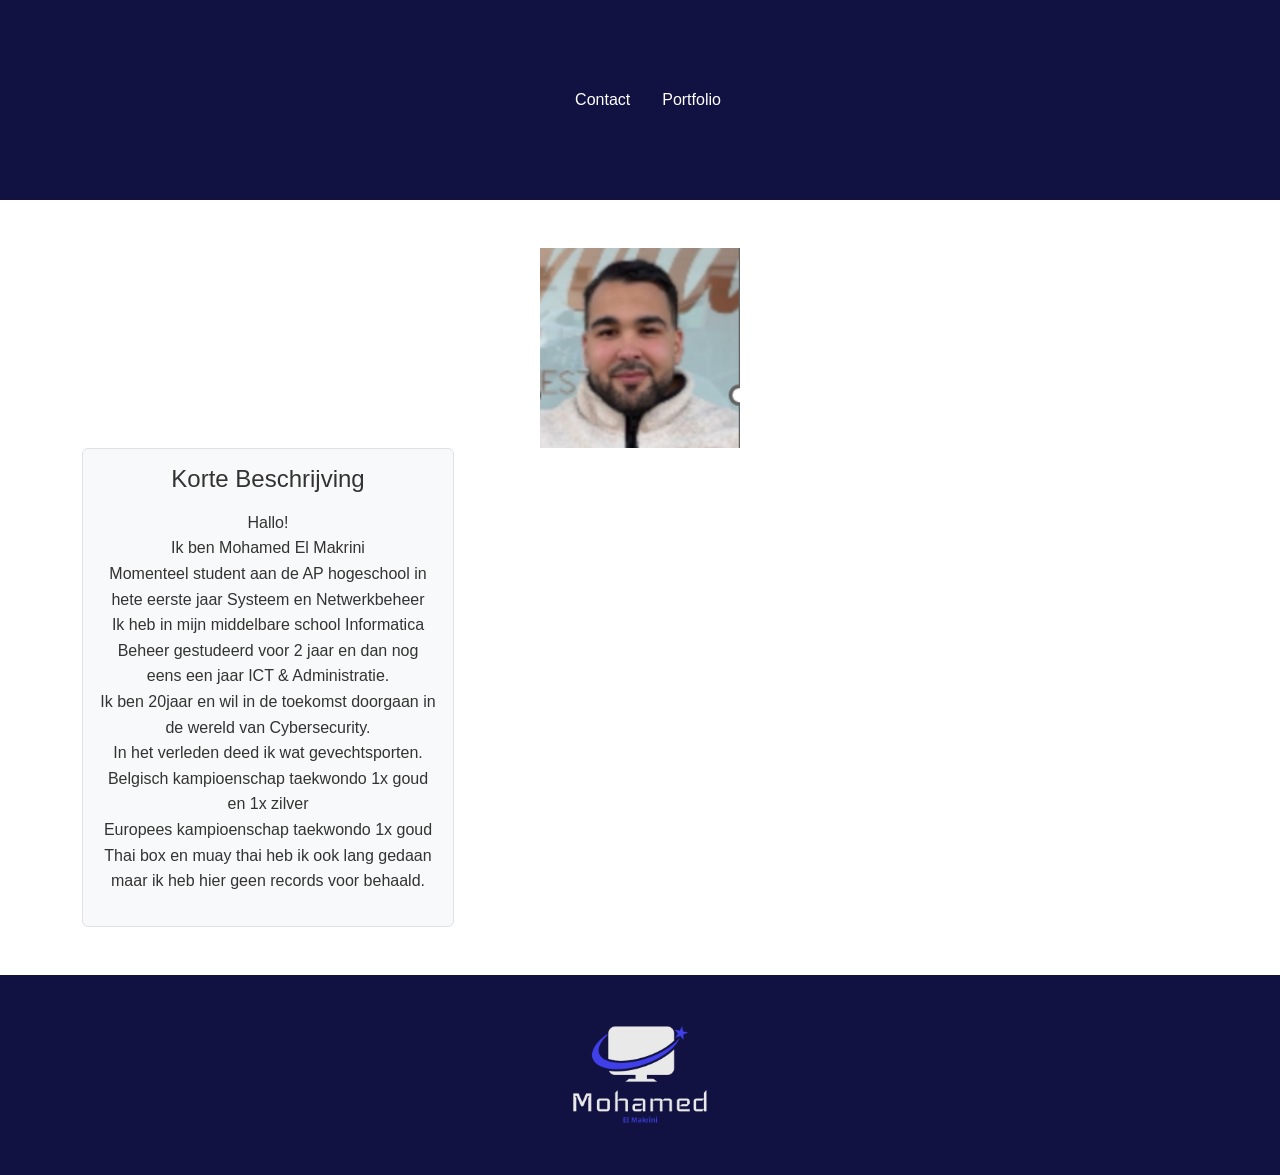
==== index.html @ d0f1dee5 "Update index.html" ====
<!DOCTYPE html>
<html lang="nl-BE">

<head>
  <meta charset="UTF-8">
  <meta name="viewport" content="width=device-width, initial-scale=1.0">
  <title>Home</title>
  <!-- Bootstrap CSS -->
  <link href="https://cdn.jsdelivr.net/npm/bootstrap@5.3.3/dist/css/bootstrap.min.css" rel="stylesheet"
    integrity="sha384-QWTKZyjpPEjISv5WaRU9OFeRpok6YctnYmDr5pNlyT2bRjXh0JMhjY6hW+ALEwIH" crossorigin="anonymous">
  <!-- Bootstrap icons -->
  <link rel="stylesheet" href="https://cdn.jsdelivr.net/npm/bootstrap-icons@1.11.3/font/bootstrap-icons.min.css">
  <!-- eigen geschreven css voor jouw html-bestand -->
  <link rel="stylesheet" href="css/styles.css">
</head>

<body class="body">
 <nav class="navbar navbar-expand-md navbar-dark py-3">

     
  <div class="container">

   <a class="navbar-brand" href="index.html" aria-label="home">  </a>

    <button class="navbar-toggler" type="button" data-bs-toggle="collapse" data-bs-target="#mainNavbar"
      aria-controls="mainNavbar" aria-expanded="false" aria-label="Toggle navigation">
      <span class="navbar-toggler-icon"></span>
    </button>

    <div class="collapse navbar-collapse justify-content-center" id="mainNavbar">
    <ul class="navbar-nav text-center">
  <li class="nav-item">
    <a class="nav-link px-3" href="contact.html">Contact</a>
  </li>
  <li class="nav-item">
    <a class="nav-link px-3" href="portfolio.html">Portfolio</a>
  </li>
</ul>

    </div>

  </div>
</nav>

<div id="mobileCarousel" class="carousel slide d-md-none mb-4" data-bs-ride="carousel">
  <div class="carousel-inner">
    <div class="carousel-item active">
      <img src="images/sfeerbeeld.png" class="d-block w-100" alt="Foto 1">
    </div>
    <div class="carousel-item">
      <img src="images/sfeerbeeld2.png" class="d-block w-100" alt="Foto 2">
    </div>
    <div class="carousel-item">
      <img src="images/sfeerbeeld3.png" class="d-block w-100" alt="Foto 3">
    </div>
  </div>

  <button class="carousel-control-prev" type="button" data-bs-target="#mobileCarousel" data-bs-slide="prev">
    <span class="carousel-control-prev-icon"></span>
  </button>
  <button class="carousel-control-next" type="button" data-bs-target="#mobileCarousel" data-bs-slide="next">
    <span class="carousel-control-next-icon"></span>
  </button>
</div>

  </div>
</div>

  <header>
  </header>
<main class="container my-5 text-center">
  
  <img src="images/eigen foto .png" alt="Copyright Mohamed EL Makrrini"  style="width: 200px; height: 200px; object-fit: cover;">

  

<aside class="col-md-4 mt-5 mt-md-0">
<div class="p-3 border rounded bg-light">
<h4>Korte Beschrijving</h4>
<p class="mt-3">Hallo! <br> Ik ben Mohamed El Makrini <br> Momenteel student aan de AP hogeschool in hete eerste jaar Systeem en Netwerkbeheer <br> Ik heb in 
mijn middelbare school Informatica Beheer gestudeerd voor 2 jaar en dan nog eens een jaar ICT & Administratie. <br> Ik ben 20jaar en wil in de toekomst doorgaan
in de wereld van Cybersecurity. <br>
In het verleden deed ik wat gevechtsporten. <br>
Belgisch kampioenschap taekwondo 1x goud en 1x zilver <br>
Europees kampioenschap taekwondo 1x goud <br>
Thai box en muay thai heb ik ook lang gedaan maar ik heb hier geen records voor behaald.</p>

</div>
</aside>
</div>
</main>


  <footer class="footer">
<img src="images/9fdd16bbf3d04ff1b7eabe0b35ec677a-free.png" alt="">
  </footer>
<!-- Bootstrap JS Bundle met Popper -->
  <script src="https://cdn.jsdelivr.net/npm/bootstrap@5.3.3/dist/js/bootstrap.bundle.min.js"
    integrity="sha384-YvpcrYf0tY3lHB60NNkmXc5s9fDVZLESaAA55NDzOxhy9GkcIdslK1eN7N6jIeHz" crossorigin="anonymous"></script>
</body>

</html>
---- css/styles.css ----
.navbar {
  background-color: rgb(18, 18, 66) !important; 
  height: 200px;
}


.navbar .nav-link {
  color: #ffffff;
}

.navbar .nav-link:hover {
  color: #ccccff;
}

.navbar-toggler {
  border-color: #ffffff; 
}

.navbar-toggler-icon {
  filter: invert(1);
}

main{
  flex: 1;
}

.footer{
    height: 200px;
    width: 100%;
    background-color: rgb(18, 18, 66);
    display: flex;
    justify-content: center; 
    align-items: center;     
    padding: 20px 0;
    box-sizing: border-box;
}
.footer img{
  max-width: 100%;
  height: auto;
  display: block;
}

body {
    font-family: Arial, sans-serif;
    line-height: 1.6;
    color: #333;
    margin: 0;
    flex-direction: column;
    display: flex;
    min-height: 100vh;
}
.banner-img {
  height: 33vh;          
  object-fit: cover;     
  object-position: center; 
}



article {
    padding: 20px 0;
}


figure.simple {
    display: flex;
    flex-direction: column;
    justify-content: flex-start; 
    height: 100%;
    margin: 0;
    text-align: center;
}

figure.simple img {
    width: 100%;
    height: 200px; 
    object-fit: cover; 
    border-radius: 8px;
    box-shadow: 0 2px 8px rgba(0,0,0,0.1);
}

figure.simple figcaption {
    font-size: 0.9rem;
    color: #555;
    margin-top: 8px;
}


article.info-box {
    background-color: #f8f9fa;
    padding: 15px;
    border-radius: 8px;
}

article.info-box .row {
    display: flex;
    align-items: center;
    gap: 15px; 
}

article.info-box img {
    width: 100%;
    max-height: 200px;
    object-fit: cover;
    border-radius: 8px;
}

article.info-box p {
    font-size: 0.95rem;
    color: #333;
}


hr {
    border: none;
    border-top: 1px solid #ddd;
    margin: 2rem 0;
}


.col-4 {
    margin-bottom: 15px;
}


@media (max-width: 768px) {
    figure.simple {
        margin-bottom: 20px;
    }
}


h1 {
    font-size: 1.8rem;
    margin-bottom: 0.5rem;
}

h5 {
    font-size: 1.1rem;
    color: #666;
    margin-bottom: 1rem;
}


p {
    margin-bottom: 1rem;
}


figure.simple img:hover {
    transform: scale(1.02);
    transition: transform 0.3s ease;
}
.project-box {
  height: 150px;
  background-color: rgb(18, 18, 66);
  border-radius: 8px;
  cursor: pointer;
  font-size: 1.2rem;
  font-weight: bold;
  transition: transform 0.2s, box-shadow 0.2s;
}

.project-box:hover {
  transform: translateY(-4px);
  box-shadow: 0 4px 12px rgba(0,0,0,0.2);
}
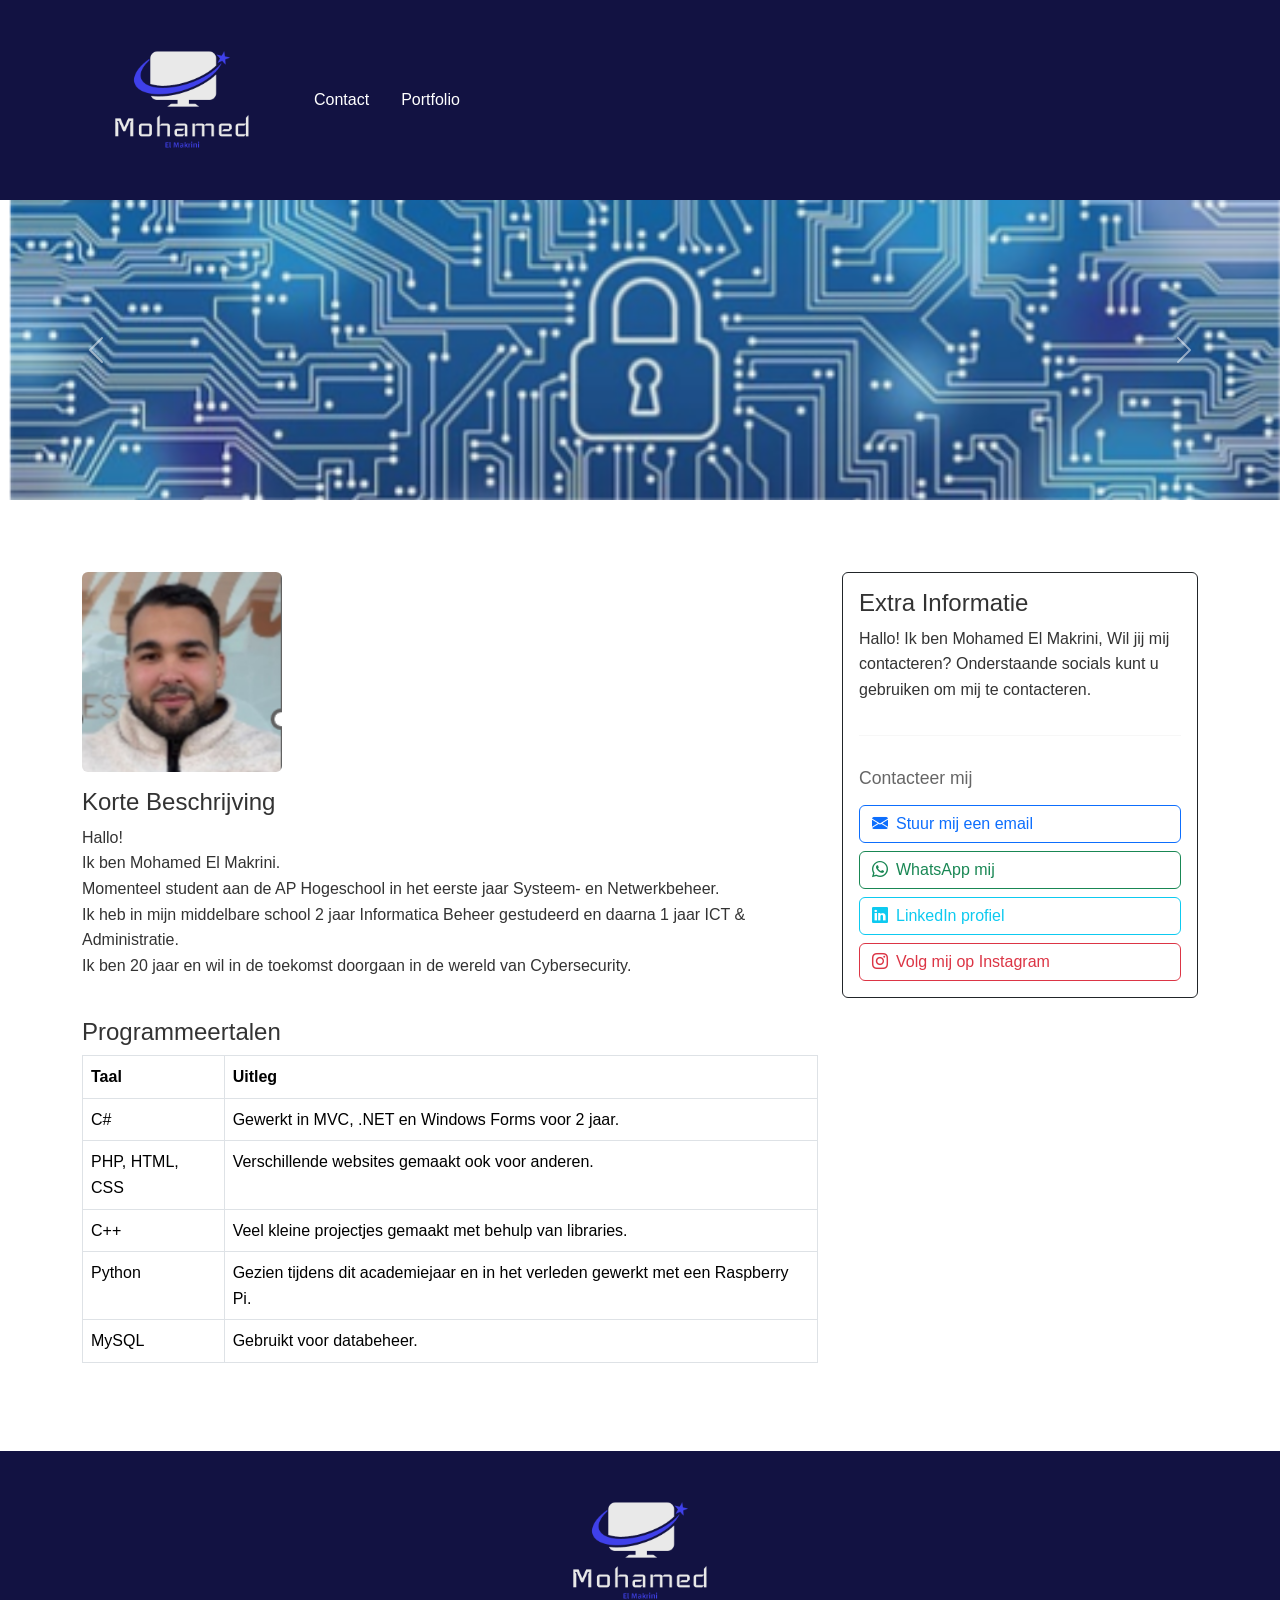
==== commit 8a62ff30: "1" ====
--- a/index.html
+++ b/index.html
@@ -15,88 +15,175 @@
 </head>
 
 <body class="body">
- <nav class="navbar navbar-expand-md navbar-dark py-3">
+<nav class="navbar navbar-expand-md navbar-light" style="background-color: #0d6efd;">
+  <div class="container">
+    <!-- Logo links -->
+    <a class="navbar-brand" href="index.html">
+      <img src="images/9fdd16bbf3d04ff1b7eabe0b35ec677a-free.png" 
+           alt="Logo" 
+           class="img-fluid navbar-logo">
+    </a>
 
-     
-  <div class="container">
-
-   <a class="navbar-brand" href="index.html" aria-label="home">  </a>
-
+    <!-- Hamburger / collapse -->
     <button class="navbar-toggler" type="button" data-bs-toggle="collapse" data-bs-target="#mainNavbar"
       aria-controls="mainNavbar" aria-expanded="false" aria-label="Toggle navigation">
       <span class="navbar-toggler-icon"></span>
     </button>
 
-    <div class="collapse navbar-collapse justify-content-center" id="mainNavbar">
-    <ul class="navbar-nav text-center">
-  <li class="nav-item">
-    <a class="nav-link px-3" href="contact.html">Contact</a>
-  </li>
-  <li class="nav-item">
-    <a class="nav-link px-3" href="portfolio.html">Portfolio</a>
-  </li>
-</ul>
-
+    <!-- Navbar-links -->
+    <div class="collapse navbar-collapse justify-content-end" id="mainNavbar">
+      <ul class="navbar-nav text-center w-100 flex-column flex-md-row align-items-center">
+        <li class="nav-item">
+          <a class="nav-link nav-link-responsive px-3" href="contact.html">Contact</a>
+        </li>
+        <li class="nav-item">
+          <a class="nav-link nav-link-responsive px-3" href="portfolio.html">Portfolio</a>
+        </li>
+      </ul>
     </div>
-
   </div>
 </nav>
 
-<div id="mobileCarousel" class="carousel slide d-md-none mb-4" data-bs-ride="carousel">
+
+
+
+
+
+
+
+<div id="desktopCarousel" class="carousel slide d-none d-md-block mb-4" data-bs-ride="carousel">
   <div class="carousel-inner">
     <div class="carousel-item active">
-      <img src="images/sfeerbeeld.png" class="d-block w-100" alt="Foto 1">
+      <img src="images/sfeerbeeld.png" 
+           class="d-block w-100" 
+           alt="Foto 1"
+           style="height: 300px; object-fit: cover;">
     </div>
     <div class="carousel-item">
-      <img src="images/sfeerbeeld2.png" class="d-block w-100" alt="Foto 2">
+      <img src="images/sfeerbeeld2.png" 
+           class="d-block w-100" 
+           alt="Foto 2"
+           style="height: 300px; object-fit: cover;">
     </div>
     <div class="carousel-item">
-      <img src="images/sfeerbeeld3.png" class="d-block w-100" alt="Foto 3">
+      <img src="images/sfeerbeeld3.png" 
+           class="d-block w-100" 
+           alt="Foto 3"
+           style="height: 300px; object-fit: cover;">
     </div>
   </div>
 
-  <button class="carousel-control-prev" type="button" data-bs-target="#mobileCarousel" data-bs-slide="prev">
+  <button class="carousel-control-prev" type="button" data-bs-target="#desktopCarousel" data-bs-slide="prev">
     <span class="carousel-control-prev-icon"></span>
   </button>
-  <button class="carousel-control-next" type="button" data-bs-target="#mobileCarousel" data-bs-slide="next">
+  <button class="carousel-control-next" type="button" data-bs-target="#desktopCarousel" data-bs-slide="next">
     <span class="carousel-control-next-icon"></span>
   </button>
 </div>
 
+<main class="container my-5">
+  <div class="row">
+    <!-- Foto + teksten links -->
+    <div class="col-md-8 mb-4">
+      <div class="d-flex flex-column">
+        <div class="flex-shrink-0">
+          <img src="images/eigen foto .png" 
+               alt="Copyright Mohamed EL Makrrini"
+               class="img-fluid rounded" style="width: 200px; height: 200px; object-fit: cover;">
+        </div>
+        <div class="d-flex flex-column gap-4 mt-3">
+          <!-- Hoofdtekst -->
+          <div>
+              <h4>Korte Beschrijving</h4>
+              <p>
+                  Hallo! <br>
+                  Ik ben Mohamed El Makrini. <br>
+                  Momenteel student aan de AP Hogeschool in het eerste jaar Systeem- en Netwerkbeheer. <br>
+                  Ik heb in mijn middelbare school 2 jaar Informatica Beheer gestudeerd en daarna 1 jaar ICT & Administratie. <br>
+                  Ik ben 20 jaar en wil in de toekomst doorgaan in de wereld van Cybersecurity.
+              </p>
+          </div>
+          <!-- Programmeertalen Tabel -->
+          <div>
+              <h4>Programmeertalen</h4>
+              <table class="table table-bordered">
+                  <thead>
+                      <tr>
+                          <th>Taal</th>
+                          <th>Uitleg</th>
+                      </tr>
+                  </thead>
+                  <tbody>
+                      <tr>
+                          <td>C#</td>
+                          <td>Gewerkt in MVC, .NET en Windows Forms voor 2 jaar.</td>
+                      </tr>
+                      <tr>
+                          <td>PHP, HTML, CSS</td>
+                          <td>Verschillende websites gemaakt ook voor anderen.</td>
+                      </tr>
+                      <tr>
+                          <td>C++</td>
+                          <td>Veel kleine projectjes gemaakt met behulp van libraries.</td>
+                      </tr>
+                      <tr>
+                          <td>Python</td>
+                          <td>Gezien tijdens dit academiejaar en in het verleden gewerkt met een Raspberry Pi.</td>
+                      </tr>
+                      <tr>
+                          <td>MySQL</td>
+                          <td>Gebruikt voor databeheer.</td>
+                      </tr>
+                  </tbody>
+              </table>
+          </div>
+        </div>
+      </div>
+    </div>
+
+  <!-- Sticky Aside rechts met meer inhoud -->
+<aside class="col-md-4">
+  <div class="position-sticky" style="top: 20px;">
+    <div class="border border-dark rounded p-3">
+      <h4>Extra Informatie</h4>
+      <p>Hallo! Ik ben Mohamed El Makrini, Wil jij mij contacteren?
+         Onderstaande socials kunt u gebruiken om mij te contacteren.</p>
+      
+      <hr>
+
+      <h5>Contacteer mij</h5>
+      <div class="d-flex flex-column gap-2 mt-2">
+        <!-- Email -->
+        <a href="mailto:mohamedelmakrini2005@outlook.com" class="btn btn-outline-primary d-flex align-items-center">
+          <i class="bi bi-envelope-fill me-2"></i> Stuur mij een email
+        </a>
+        <!-- WhatsApp -->
+        <a href="https://wa.me/32486260668" target="_blank" class="btn btn-outline-success d-flex align-items-center">
+          <i class="bi bi-whatsapp me-2"></i> WhatsApp mij
+        </a>
+        <!-- LinkedIn -->
+        <a href="https://www.linkedin.com/in/mohamed-el-makrini-73058925a/" target="_blank" class="btn btn-outline-info d-flex align-items-center">
+          <i class="bi bi-linkedin me-2"></i> LinkedIn profiel
+        </a>
+        <!-- Instagram -->
+        <a href="https://www.instagram.com/mo_elmakrini/?next=%2F" target="_blank" class="btn btn-outline-danger d-flex align-items-center">
+          <i class="bi bi-instagram me-2"></i> Volg mij op Instagram
+        </a>
+      </div>
+    </div>
   </div>
-</div>
+</aside>
 
-  <header>
-  </header>
-<main class="container my-5 text-center">
-  
-  <img src="images/eigen foto .png" alt="Copyright Mohamed EL Makrrini"  style="width: 200px; height: 200px; object-fit: cover;">
-
-  
-
-<aside class="col-md-4 mt-5 mt-md-0">
-<div class="p-3 border rounded bg-light">
-<h4>Korte Beschrijving</h4>
-<p class="mt-3">Hallo! <br> Ik ben Mohamed El Makrini <br> Momenteel student aan de AP hogeschool in hete eerste jaar Systeem en Netwerkbeheer <br> Ik heb in 
-mijn middelbare school Informatica Beheer gestudeerd voor 2 jaar en dan nog eens een jaar ICT & Administratie. <br> Ik ben 20jaar en wil in de toekomst doorgaan
-in de wereld van Cybersecurity. <br>
-In het verleden deed ik wat gevechtsporten. <br>
-Belgisch kampioenschap taekwondo 1x goud en 1x zilver <br>
-Europees kampioenschap taekwondo 1x goud <br>
-Thai box en muay thai heb ik ook lang gedaan maar ik heb hier geen records voor behaald.</p>
-
-</div>
-</aside>
-</div>
+  </div>
 </main>
 
+<footer class="footer">
+  <img src="images/9fdd16bbf3d04ff1b7eabe0b35ec677a-free.png" alt="" class="img-fluid">
+</footer>
 
-  <footer class="footer">
-<img src="images/9fdd16bbf3d04ff1b7eabe0b35ec677a-free.png" alt="">
-  </footer>
 <!-- Bootstrap JS Bundle met Popper -->
-  <script src="https://cdn.jsdelivr.net/npm/bootstrap@5.3.3/dist/js/bootstrap.bundle.min.js"
+<script src="https://cdn.jsdelivr.net/npm/bootstrap@5.3.3/dist/js/bootstrap.bundle.min.js"
     integrity="sha384-YvpcrYf0tY3lHB60NNkmXc5s9fDVZLESaAA55NDzOxhy9GkcIdslK1eN7N6jIeHz" crossorigin="anonymous"></script>
 </body>
 
-</html>
+</html>
--- a/css/styles.css
+++ b/css/styles.css
@@ -16,6 +16,18 @@
 
 .navbar-toggler {
   border-color: #ffffff; 
+}
+/* Standaard grootte logo */
+.navbar-logo {
+    width: auto; /* Houdt proporties */ 
+ 
+}
+
+/* Voor schermen md of kleiner: maak 30% kleiner */
+@media (max-width: 768px) {
+    .navbar-logo {
+        height: 100px; /* 60px * 0.7 = 42px */
+    }
 }
 
 .navbar-toggler-icon {
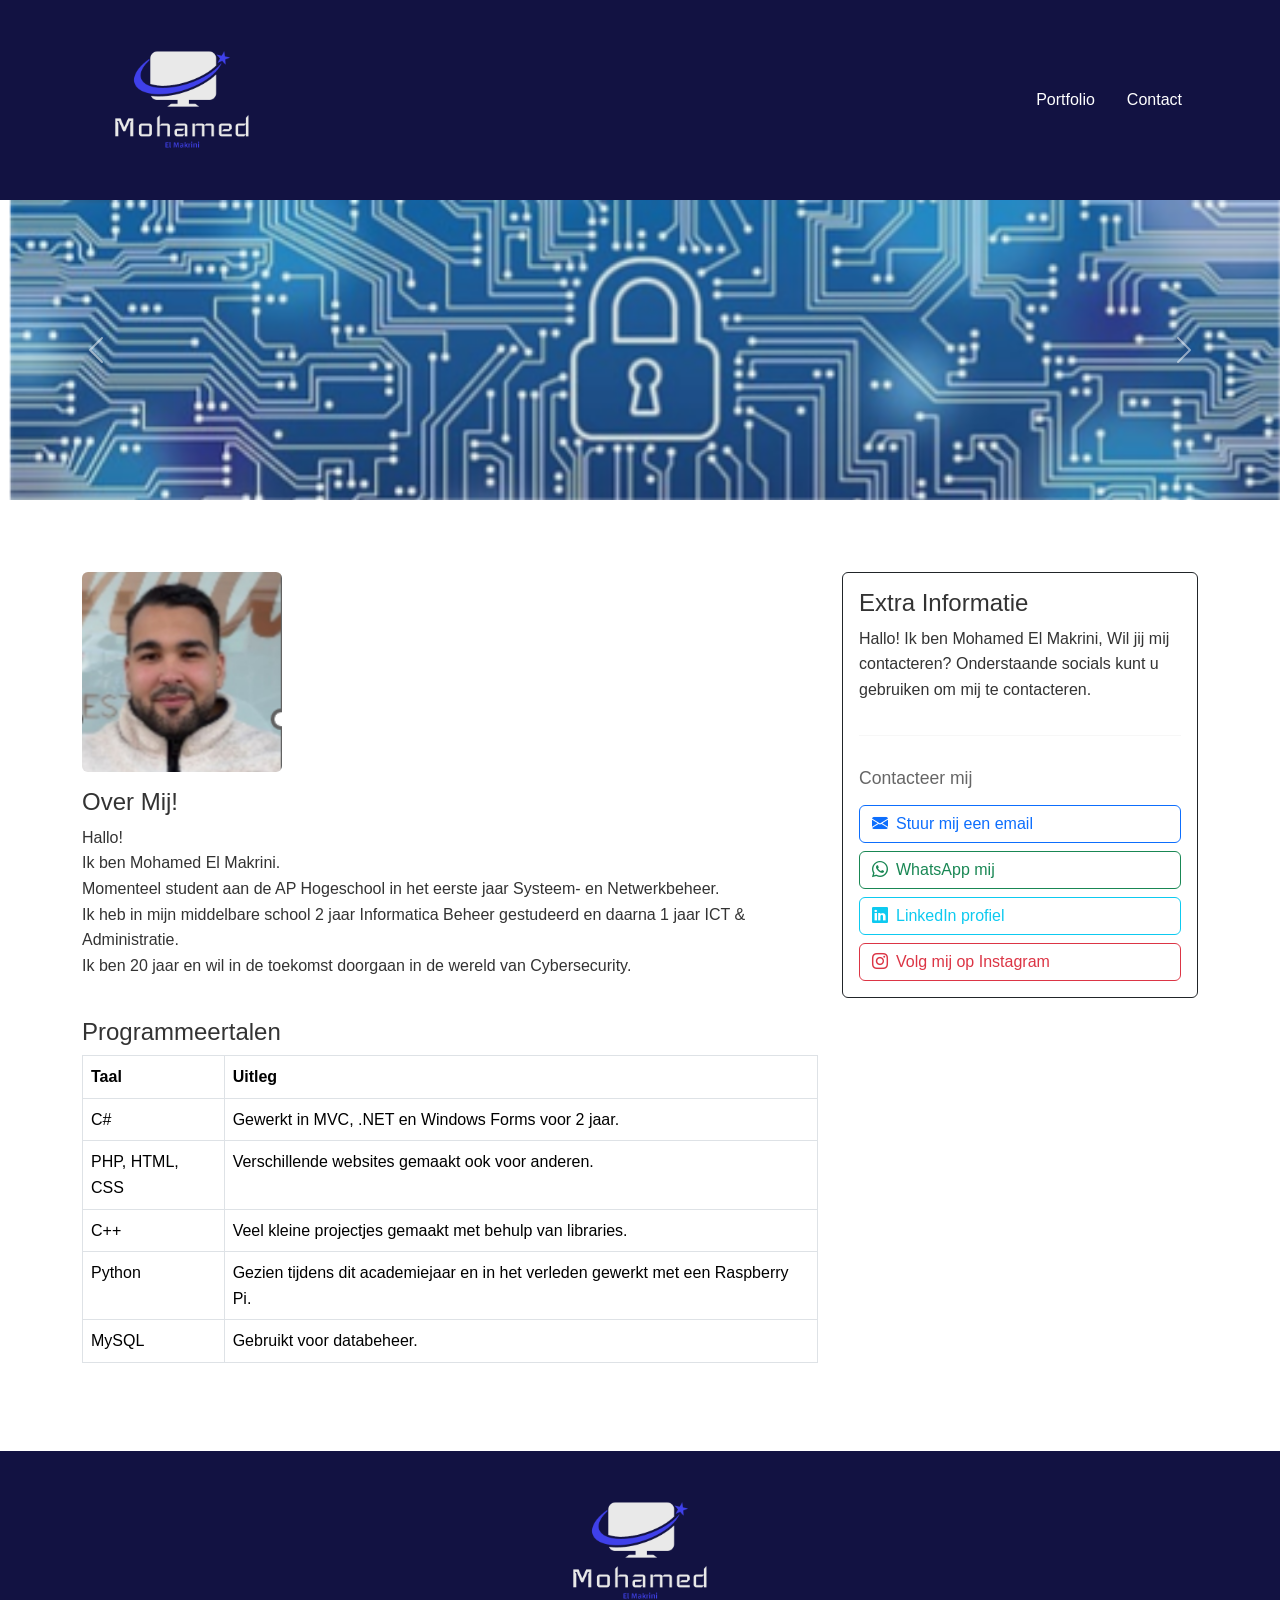
==== commit ce924964: "1" ====
--- a/index.html
+++ b/index.html
@@ -16,40 +16,28 @@
 
 <body class="body">
 <nav class="navbar navbar-expand-md navbar-light" style="background-color: #0d6efd;">
-  <div class="container">
-    <!-- Logo links -->
-    <a class="navbar-brand" href="index.html">
-      <img src="images/9fdd16bbf3d04ff1b7eabe0b35ec677a-free.png" 
-           alt="Logo" 
-           class="img-fluid navbar-logo">
-    </a>
-
-    <!-- Hamburger / collapse -->
-    <button class="navbar-toggler" type="button" data-bs-toggle="collapse" data-bs-target="#mainNavbar"
-      aria-controls="mainNavbar" aria-expanded="false" aria-label="Toggle navigation">
-      <span class="navbar-toggler-icon"></span>
-    </button>
-
-    <!-- Navbar-links -->
-    <div class="collapse navbar-collapse justify-content-end" id="mainNavbar">
-      <ul class="navbar-nav text-center w-100 flex-column flex-md-row align-items-center">
-        <li class="nav-item">
-          <a class="nav-link nav-link-responsive px-3" href="contact.html">Contact</a>
-        </li>
-        <li class="nav-item">
-          <a class="nav-link nav-link-responsive px-3" href="portfolio.html">Portfolio</a>
-        </li>
-      </ul>
-    </div>
-  </div>
+<div class="container">
+<a class="navbar-brand" href="index.html">
+<img src="images/9fdd16bbf3d04ff1b7eabe0b35ec677a-free.png" 
+alt="Logo" 
+class="img-fluid navbar-logo">
+</a>
+ <button class="navbar-toggler" type="button" data-bs-toggle="collapse" data-bs-target="#mainNavbar"
+aria-controls="mainNavbar" aria-expanded="false" aria-label="Toggle navigation">
+<span class="navbar-toggler-icon"></span>
+</button>
+<div class="collapse navbar-collapse justify-content-end" id="mainNavbar">
+<ul class="navbar-nav text-cente flex-column flex-md-row align-items-center">
+<li class="nav-item">
+<a class="nav-link nav-link-responsive px-3" href="portfolio.html">Portfolio</a>
+</li>
+<li class="nav-item">
+<a class="nav-link nav-link-responsive px-3" href="contact.html">Contact</a>
+</li>
+</ul>
+</div>
+</div>
 </nav>
-
-
-
-
-
-
-
 
 <div id="desktopCarousel" class="carousel slide d-none d-md-block mb-4" data-bs-ride="carousel">
   <div class="carousel-inner">
@@ -83,95 +71,85 @@
 
 <main class="container my-5">
   <div class="row">
-    <!-- Foto + teksten links -->
-    <div class="col-md-8 mb-4">
-      <div class="d-flex flex-column">
-        <div class="flex-shrink-0">
-          <img src="images/eigen foto .png" 
-               alt="Copyright Mohamed EL Makrrini"
-               class="img-fluid rounded" style="width: 200px; height: 200px; object-fit: cover;">
-        </div>
-        <div class="d-flex flex-column gap-4 mt-3">
-          <!-- Hoofdtekst -->
-          <div>
-              <h4>Korte Beschrijving</h4>
-              <p>
-                  Hallo! <br>
-                  Ik ben Mohamed El Makrini. <br>
-                  Momenteel student aan de AP Hogeschool in het eerste jaar Systeem- en Netwerkbeheer. <br>
-                  Ik heb in mijn middelbare school 2 jaar Informatica Beheer gestudeerd en daarna 1 jaar ICT & Administratie. <br>
-                  Ik ben 20 jaar en wil in de toekomst doorgaan in de wereld van Cybersecurity.
-              </p>
-          </div>
-          <!-- Programmeertalen Tabel -->
-          <div>
-              <h4>Programmeertalen</h4>
-              <table class="table table-bordered">
-                  <thead>
-                      <tr>
-                          <th>Taal</th>
-                          <th>Uitleg</th>
-                      </tr>
-                  </thead>
-                  <tbody>
-                      <tr>
-                          <td>C#</td>
-                          <td>Gewerkt in MVC, .NET en Windows Forms voor 2 jaar.</td>
-                      </tr>
-                      <tr>
-                          <td>PHP, HTML, CSS</td>
-                          <td>Verschillende websites gemaakt ook voor anderen.</td>
-                      </tr>
-                      <tr>
-                          <td>C++</td>
-                          <td>Veel kleine projectjes gemaakt met behulp van libraries.</td>
-                      </tr>
-                      <tr>
-                          <td>Python</td>
-                          <td>Gezien tijdens dit academiejaar en in het verleden gewerkt met een Raspberry Pi.</td>
-                      </tr>
-                      <tr>
-                          <td>MySQL</td>
-                          <td>Gebruikt voor databeheer.</td>
-                      </tr>
-                  </tbody>
-              </table>
-          </div>
-        </div>
-      </div>
-    </div>
+ <div class="col-md-8 mb-4">
+  <div class="d-flex flex-column">
+ <div class="flex-shrink-0">
+ <img src="images/eigen foto .png" 
+ alt="Copyright Mohamed EL Makrrini"
+ class="img-fluid rounded" style="width: 200px; height: 200px; object-fit: cover;">
+ </div>
+ <div class="d-flex flex-column gap-4 mt-3">
+ <div>
+<h4>Over Mij!</h4>
+<p>
+Hallo! <br>
+Ik ben Mohamed El Makrini. <br>
+Momenteel student aan de AP Hogeschool in het eerste jaar Systeem- en Netwerkbeheer. <br>
+ Ik heb in mijn middelbare school 2 jaar Informatica Beheer gestudeerd en daarna 1 jaar ICT & Administratie. <br>
+ Ik ben 20 jaar en wil in de toekomst doorgaan in de wereld van Cybersecurity.
+</p>
+</div>
+<div>
+<h4>Programmeertalen</h4>
+<table class="table table-bordered">
+<thead>
+<tr>
+<th>Taal</th>
+<th>Uitleg</th>
+</tr>
+ </thead>
+<tbody>
+<tr>
+<td>C#</td>
+<td>Gewerkt in MVC, .NET en Windows Forms voor 2 jaar.</td>
+ </tr>
+<tr>
+<td>PHP, HTML, CSS</td>
+<td>Verschillende websites gemaakt ook voor anderen.</td>
+</tr>
+<tr>
+<td>C++</td>
+<td>Veel kleine projectjes gemaakt met behulp van libraries.</td>
+</tr>
+<tr>
+<td>Python</td>
+<td>Gezien tijdens dit academiejaar en in het verleden gewerkt met een Raspberry Pi.</td>
+</tr>
+<tr>
+<td>MySQL</td>
+<td>Gebruikt voor databeheer.</td>
+</tr>
+</tbody>
+</table>
+</div>
+</div>
+</div>
+</div>
 
-  <!-- Sticky Aside rechts met meer inhoud -->
 <aside class="col-md-4">
-  <div class="position-sticky" style="top: 20px;">
-    <div class="border border-dark rounded p-3">
-      <h4>Extra Informatie</h4>
-      <p>Hallo! Ik ben Mohamed El Makrini, Wil jij mij contacteren?
-         Onderstaande socials kunt u gebruiken om mij te contacteren.</p>
-      
-      <hr>
-
-      <h5>Contacteer mij</h5>
-      <div class="d-flex flex-column gap-2 mt-2">
-        <!-- Email -->
-        <a href="mailto:mohamedelmakrini2005@outlook.com" class="btn btn-outline-primary d-flex align-items-center">
-          <i class="bi bi-envelope-fill me-2"></i> Stuur mij een email
-        </a>
-        <!-- WhatsApp -->
-        <a href="https://wa.me/32486260668" target="_blank" class="btn btn-outline-success d-flex align-items-center">
-          <i class="bi bi-whatsapp me-2"></i> WhatsApp mij
-        </a>
-        <!-- LinkedIn -->
-        <a href="https://www.linkedin.com/in/mohamed-el-makrini-73058925a/" target="_blank" class="btn btn-outline-info d-flex align-items-center">
-          <i class="bi bi-linkedin me-2"></i> LinkedIn profiel
-        </a>
-        <!-- Instagram -->
-        <a href="https://www.instagram.com/mo_elmakrini/?next=%2F" target="_blank" class="btn btn-outline-danger d-flex align-items-center">
-          <i class="bi bi-instagram me-2"></i> Volg mij op Instagram
-        </a>
-      </div>
-    </div>
-  </div>
+<div class="position-sticky" style="top: 20px;">
+<div class="border border-dark rounded p-3">
+<h4>Extra Informatie</h4>
+<p>Hallo! Ik ben Mohamed El Makrini, Wil jij mij contacteren?
+ Onderstaande socials kunt u gebruiken om mij te contacteren.</p>      
+<hr>
+<h5>Contacteer mij</h5>
+<div class="d-flex flex-column gap-2 mt-2">
+<a href="mailto:mohamedelmakrini2005@outlook.com" class="btn btn-outline-primary d-flex align-items-center">
+<i class="bi bi-envelope-fill me-2"></i> Stuur mij een email
+</a>
+<a href="https://web.WhatsApp.com" target="_blank" class="btn btn-outline-success d-flex align-items-center">
+<i class="bi bi-whatsapp me-2"></i> WhatsApp mij
+</a>
+<a href="https://www.linkedin.com/in/mohamed-el-makrini-73058925a/" target="_blank" class="btn btn-outline-info d-flex align-items-center">
+<i class="bi bi-linkedin me-2"></i> LinkedIn profiel
+</a>
+<a href="https://www.instagram.com/mo_elmakrini/?next=%2F" target="_blank" class="btn btn-outline-danger d-flex align-items-center">
+<i class="bi bi-instagram me-2"></i> Volg mij op Instagram
+</a>
+</div>
+</div>
+</div>
 </aside>
 
   </div>
--- a/css/styles.css
+++ b/css/styles.css
@@ -166,17 +166,33 @@
     transition: transform 0.3s ease;
 }
 .project-box {
-  height: 150px;
+  height: 260px;
   background-color: rgb(18, 18, 66);
-  border-radius: 8px;
+  border-radius: 10px;
   cursor: pointer;
   font-size: 1.2rem;
   font-weight: bold;
   transition: transform 0.2s, box-shadow 0.2s;
 }
 
-.project-box:hover {
-  transform: translateY(-4px);
-  box-shadow: 0 4px 12px rgba(0,0,0,0.2);
+
+
+.project-img {
+    width: 100%;
+    height: 100%;
+    object-fit: cover;
+    position: absolute;
+    top: 0;
+    left: 0;
 }
 
+.project-title {
+    position: absolute;
+    bottom: 10px;
+    left: 10px;
+    font-size: 1.2rem;
+    color: white;
+    text-shadow: 0 0 6px rgba(0,0,0,0.7);
+    font-weight: 600;
+}
+
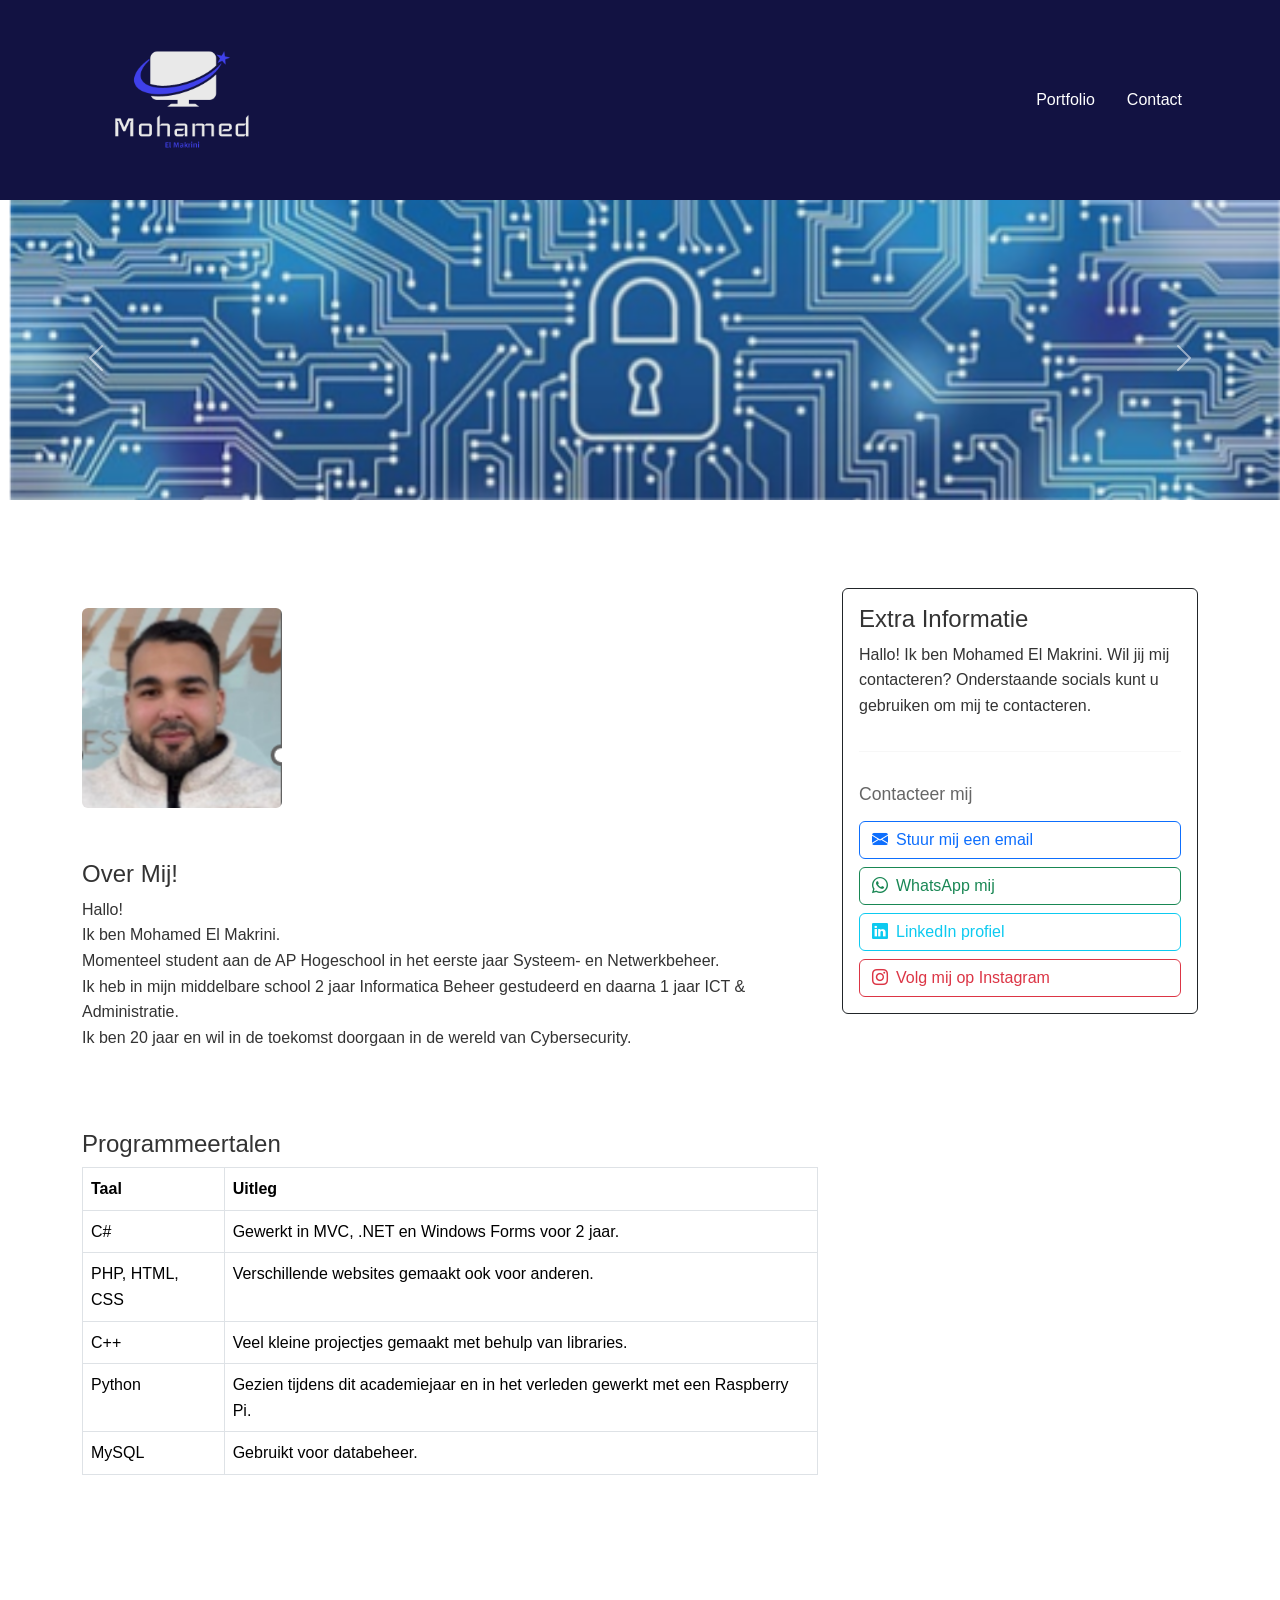
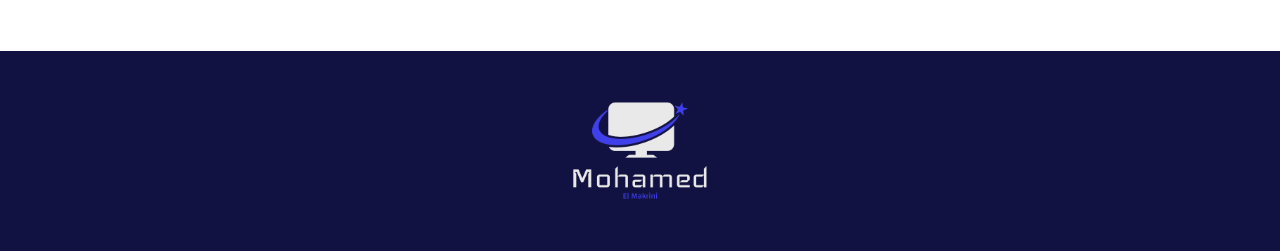
==== commit 16a2318d: "3" ====
--- a/index.html
+++ b/index.html
@@ -1,167 +1,188 @@
 <!DOCTYPE html>
 <html lang="nl-BE">
-
 <head>
   <meta charset="UTF-8">
   <meta name="viewport" content="width=device-width, initial-scale=1.0">
   <title>Home</title>
+
   <!-- Bootstrap CSS -->
-  <link href="https://cdn.jsdelivr.net/npm/bootstrap@5.3.3/dist/css/bootstrap.min.css" rel="stylesheet"
-    integrity="sha384-QWTKZyjpPEjISv5WaRU9OFeRpok6YctnYmDr5pNlyT2bRjXh0JMhjY6hW+ALEwIH" crossorigin="anonymous">
-  <!-- Bootstrap icons -->
+  <link href="https://cdn.jsdelivr.net/npm/bootstrap@5.3.3/dist/css/bootstrap.min.css" rel="stylesheet">
+
+  <!-- Bootstrap Icons -->
   <link rel="stylesheet" href="https://cdn.jsdelivr.net/npm/bootstrap-icons@1.11.3/font/bootstrap-icons.min.css">
-  <!-- eigen geschreven css voor jouw html-bestand -->
+
+  <!-- Eigen CSS -->
   <link rel="stylesheet" href="css/styles.css">
 </head>
 
 <body class="body">
-<nav class="navbar navbar-expand-md navbar-light" style="background-color: #0d6efd;">
-<div class="container">
-<a class="navbar-brand" href="index.html">
-<img src="images/9fdd16bbf3d04ff1b7eabe0b35ec677a-free.png" 
-alt="Logo" 
-class="img-fluid navbar-logo">
-</a>
- <button class="navbar-toggler" type="button" data-bs-toggle="collapse" data-bs-target="#mainNavbar"
-aria-controls="mainNavbar" aria-expanded="false" aria-label="Toggle navigation">
-<span class="navbar-toggler-icon"></span>
-</button>
-<div class="collapse navbar-collapse justify-content-end" id="mainNavbar">
-<ul class="navbar-nav text-cente flex-column flex-md-row align-items-center">
-<li class="nav-item">
-<a class="nav-link nav-link-responsive px-3" href="portfolio.html">Portfolio</a>
-</li>
-<li class="nav-item">
-<a class="nav-link nav-link-responsive px-3" href="contact.html">Contact</a>
-</li>
-</ul>
-</div>
-</div>
-</nav>
 
-<div id="desktopCarousel" class="carousel slide d-none d-md-block mb-4" data-bs-ride="carousel">
+<header>
+  <nav class="navbar navbar-expand-md navbar-light" style="background-color: #0d6efd;">
+    <div class="container">
+      <a class="navbar-brand" href="index.html">
+        <img src="images/9fdd16bbf3d04ff1b7eabe0b35ec677a-free.png" 
+             alt="Logo" 
+             class="img-fluid navbar-logo">
+      </a>
+
+      <button class="navbar-toggler" type="button" data-bs-toggle="collapse" data-bs-target="#mainNavbar"
+              aria-controls="mainNavbar" aria-expanded="false" aria-label="Toggle navigation">
+        <span class="navbar-toggler-icon"></span>
+      </button>
+
+      <div class="collapse navbar-collapse justify-content-end" id="mainNavbar">
+        <ul class="navbar-nav text-center flex-column flex-md-row align-items-center">
+          <li class="nav-item">
+            <a class="nav-link nav-link-responsive px-3" href="portfolio.html">Portfolio</a>
+          </li>
+          <li class="nav-item">
+            <a class="nav-link nav-link-responsive px-3" href="contact.html">Contact</a>
+          </li>
+        </ul>
+      </div>
+    </div>
+  </nav>
+</header>
+
+<section id="desktopCarousel" class="carousel slide d-none d-md-block mb-4" data-bs-ride="carousel">
   <div class="carousel-inner">
-    <div class="carousel-item active">
-      <img src="images/sfeerbeeld.png" 
-           class="d-block w-100" 
-           alt="Foto 1"
-           style="height: 300px; object-fit: cover;">
-    </div>
-    <div class="carousel-item">
-      <img src="images/sfeerbeeld2.png" 
-           class="d-block w-100" 
-           alt="Foto 2"
-           style="height: 300px; object-fit: cover;">
-    </div>
-    <div class="carousel-item">
-      <img src="images/sfeerbeeld3.png" 
-           class="d-block w-100" 
-           alt="Foto 3"
-           style="height: 300px; object-fit: cover;">
-    </div>
+    <figure class="carousel-item active">
+      <img src="images/sfeerbeeld.png" class="d-block w-100" alt="Foto 1" style="height: 300px; object-fit: cover;">
+    </figure>
+    <figure class="carousel-item">
+      <img src="images/sfeerbeeld2.png" class="d-block w-100" alt="Foto 2" style="height: 300px; object-fit: cover;">
+    </figure>
+    <figure class="carousel-item">
+      <img src="images/sfeerbeeld3.png" class="d-block w-100" alt="Foto 3" style="height: 300px; object-fit: cover;">
+    </figure>
   </div>
 
   <button class="carousel-control-prev" type="button" data-bs-target="#desktopCarousel" data-bs-slide="prev">
     <span class="carousel-control-prev-icon"></span>
   </button>
+
   <button class="carousel-control-next" type="button" data-bs-target="#desktopCarousel" data-bs-slide="next">
     <span class="carousel-control-next-icon"></span>
   </button>
-</div>
+</section>
 
 <main class="container my-5">
   <div class="row">
- <div class="col-md-8 mb-4">
-  <div class="d-flex flex-column">
- <div class="flex-shrink-0">
- <img src="images/eigen foto .png" 
- alt="Copyright Mohamed EL Makrrini"
- class="img-fluid rounded" style="width: 200px; height: 200px; object-fit: cover;">
- </div>
- <div class="d-flex flex-column gap-4 mt-3">
- <div>
-<h4>Over Mij!</h4>
-<p>
-Hallo! <br>
-Ik ben Mohamed El Makrini. <br>
-Momenteel student aan de AP Hogeschool in het eerste jaar Systeem- en Netwerkbeheer. <br>
- Ik heb in mijn middelbare school 2 jaar Informatica Beheer gestudeerd en daarna 1 jaar ICT & Administratie. <br>
- Ik ben 20 jaar en wil in de toekomst doorgaan in de wereld van Cybersecurity.
-</p>
-</div>
-<div>
-<h4>Programmeertalen</h4>
-<table class="table table-bordered">
-<thead>
-<tr>
-<th>Taal</th>
-<th>Uitleg</th>
-</tr>
- </thead>
-<tbody>
-<tr>
-<td>C#</td>
-<td>Gewerkt in MVC, .NET en Windows Forms voor 2 jaar.</td>
- </tr>
-<tr>
-<td>PHP, HTML, CSS</td>
-<td>Verschillende websites gemaakt ook voor anderen.</td>
-</tr>
-<tr>
-<td>C++</td>
-<td>Veel kleine projectjes gemaakt met behulp van libraries.</td>
-</tr>
-<tr>
-<td>Python</td>
-<td>Gezien tijdens dit academiejaar en in het verleden gewerkt met een Raspberry Pi.</td>
-</tr>
-<tr>
-<td>MySQL</td>
-<td>Gebruikt voor databeheer.</td>
-</tr>
-</tbody>
-</table>
-</div>
-</div>
-</div>
-</div>
 
-<aside class="col-md-4">
-<div class="position-sticky" style="top: 20px;">
-<div class="border border-dark rounded p-3">
-<h4>Extra Informatie</h4>
-<p>Hallo! Ik ben Mohamed El Makrini, Wil jij mij contacteren?
- Onderstaande socials kunt u gebruiken om mij te contacteren.</p>      
-<hr>
-<h5>Contacteer mij</h5>
-<div class="d-flex flex-column gap-2 mt-2">
-<a href="mailto:mohamedelmakrini2005@outlook.com" class="btn btn-outline-primary d-flex align-items-center">
-<i class="bi bi-envelope-fill me-2"></i> Stuur mij een email
-</a>
-<a href="https://web.WhatsApp.com" target="_blank" class="btn btn-outline-success d-flex align-items-center">
-<i class="bi bi-whatsapp me-2"></i> WhatsApp mij
-</a>
-<a href="https://www.linkedin.com/in/mohamed-el-makrini-73058925a/" target="_blank" class="btn btn-outline-info d-flex align-items-center">
-<i class="bi bi-linkedin me-2"></i> LinkedIn profiel
-</a>
-<a href="https://www.instagram.com/mo_elmakrini/?next=%2F" target="_blank" class="btn btn-outline-danger d-flex align-items-center">
-<i class="bi bi-instagram me-2"></i> Volg mij op Instagram
-</a>
-</div>
-</div>
-</div>
-</aside>
+    <!-- Linkerkolom -->
+    <article class="col-md-8 mb-4">
+      <section class="d-flex flex-column">
+
+        <figure class="flex-shrink-0">
+          <img src="images/eigen foto .png"
+               alt="Copyright Mohamed EL Makrrini"
+               class="img-fluid rounded"
+               style="width: 200px; height: 200px; object-fit: cover;">
+        </figure>
+
+        <section class="d-flex flex-column gap-4 mt-3">
+
+          <article>
+            <h4>Over Mij!</h4>
+            <p>
+              Hallo! <br>
+              Ik ben Mohamed El Makrini. <br>
+              Momenteel student aan de AP Hogeschool in het eerste jaar Systeem- en Netwerkbeheer. <br>
+              Ik heb in mijn middelbare school 2 jaar Informatica Beheer gestudeerd en daarna 1 jaar ICT & Administratie. <br>
+              Ik ben 20 jaar en wil in de toekomst doorgaan in de wereld van Cybersecurity.
+            </p>
+          </article>
+
+          <article>
+            <h4>Programmeertalen</h4>
+
+            <table class="table table-bordered">
+              <thead>
+                <tr>
+                  <th>Taal</th>
+                  <th>Uitleg</th>
+                </tr>
+              </thead>
+
+              <tbody>
+                <tr>
+                  <td>C#</td>
+                  <td>Gewerkt in MVC, .NET en Windows Forms voor 2 jaar.</td>
+                </tr>
+                <tr>
+                  <td>PHP, HTML, CSS</td>
+                  <td>Verschillende websites gemaakt ook voor anderen.</td>
+                </tr>
+                <tr>
+                  <td>C++</td>
+                  <td>Veel kleine projectjes gemaakt met behulp van libraries.</td>
+                </tr>
+                <tr>
+                  <td>Python</td>
+                  <td>Gezien tijdens dit academiejaar en in het verleden gewerkt met een Raspberry Pi.</td>
+                </tr>
+                <tr>
+                  <td>MySQL</td>
+                  <td>Gebruikt voor databeheer.</td>
+                </tr>
+              </tbody>
+            </table>
+          </article>
+
+        </section>
+
+      </section>
+    </article>
+
+    <!-- Rechterkolom -->
+    <aside class="col-md-4">
+      <div class="position-sticky" style="top: 20px;">
+        <section class="border border-dark rounded p-3">
+          <h4>Extra Informatie</h4>
+
+          <p>
+            Hallo! Ik ben Mohamed El Makrini. Wil jij mij contacteren?
+            Onderstaande socials kunt u gebruiken om mij te contacteren.
+          </p>
+
+          <hr>
+
+          <h5>Contacteer mij</h5>
+
+          <nav class="d-flex flex-column gap-2 mt-2">
+            <a href="mailto:mohamedelmakrini2005@outlook.com"
+               class="btn btn-outline-primary d-flex align-items-center">
+              <i class="bi bi-envelope-fill me-2"></i> Stuur mij een email
+            </a>
+
+            <a href="https://web.WhatsApp.com" target="_blank"
+               class="btn btn-outline-success d-flex align-items-center">
+              <i class="bi bi-whatsapp me-2"></i> WhatsApp mij
+            </a>
+
+            <a href="https://www.linkedin.com/in/mohamed-el-makrini-73058925a/" target="_blank"
+               class="btn btn-outline-info d-flex align-items-center">
+              <i class="bi bi-linkedin me-2"></i> LinkedIn profiel
+            </a>
+
+            <a href="https://www.instagram.com/mo_elmakrini/?next=%2F" target="_blank"
+               class="btn btn-outline-danger d-flex align-items-center">
+              <i class="bi bi-instagram me-2"></i> Volg mij op Instagram
+            </a>
+          </nav>
+        </section>
+      </div>
+    </aside>
 
   </div>
 </main>
 
-<footer class="footer">
-  <img src="images/9fdd16bbf3d04ff1b7eabe0b35ec677a-free.png" alt="" class="img-fluid">
+<footer class="footer text-center mt-5">
+  <img src="images/9fdd16bbf3d04ff1b7eabe0b35ec677a-free.png" alt="Logo" class="img-fluid">
 </footer>
 
-<!-- Bootstrap JS Bundle met Popper -->
-<script src="https://cdn.jsdelivr.net/npm/bootstrap@5.3.3/dist/js/bootstrap.bundle.min.js"
-    integrity="sha384-YvpcrYf0tY3lHB60NNkmXc5s9fDVZLESaAA55NDzOxhy9GkcIdslK1eN7N6jIeHz" crossorigin="anonymous"></script>
+<!-- Bootstrap JS -->
+<script src="https://cdn.jsdelivr.net/npm/bootstrap@5.3.3/dist/js/bootstrap.bundle.min.js"></script>
 </body>
-
-</html>+</html>
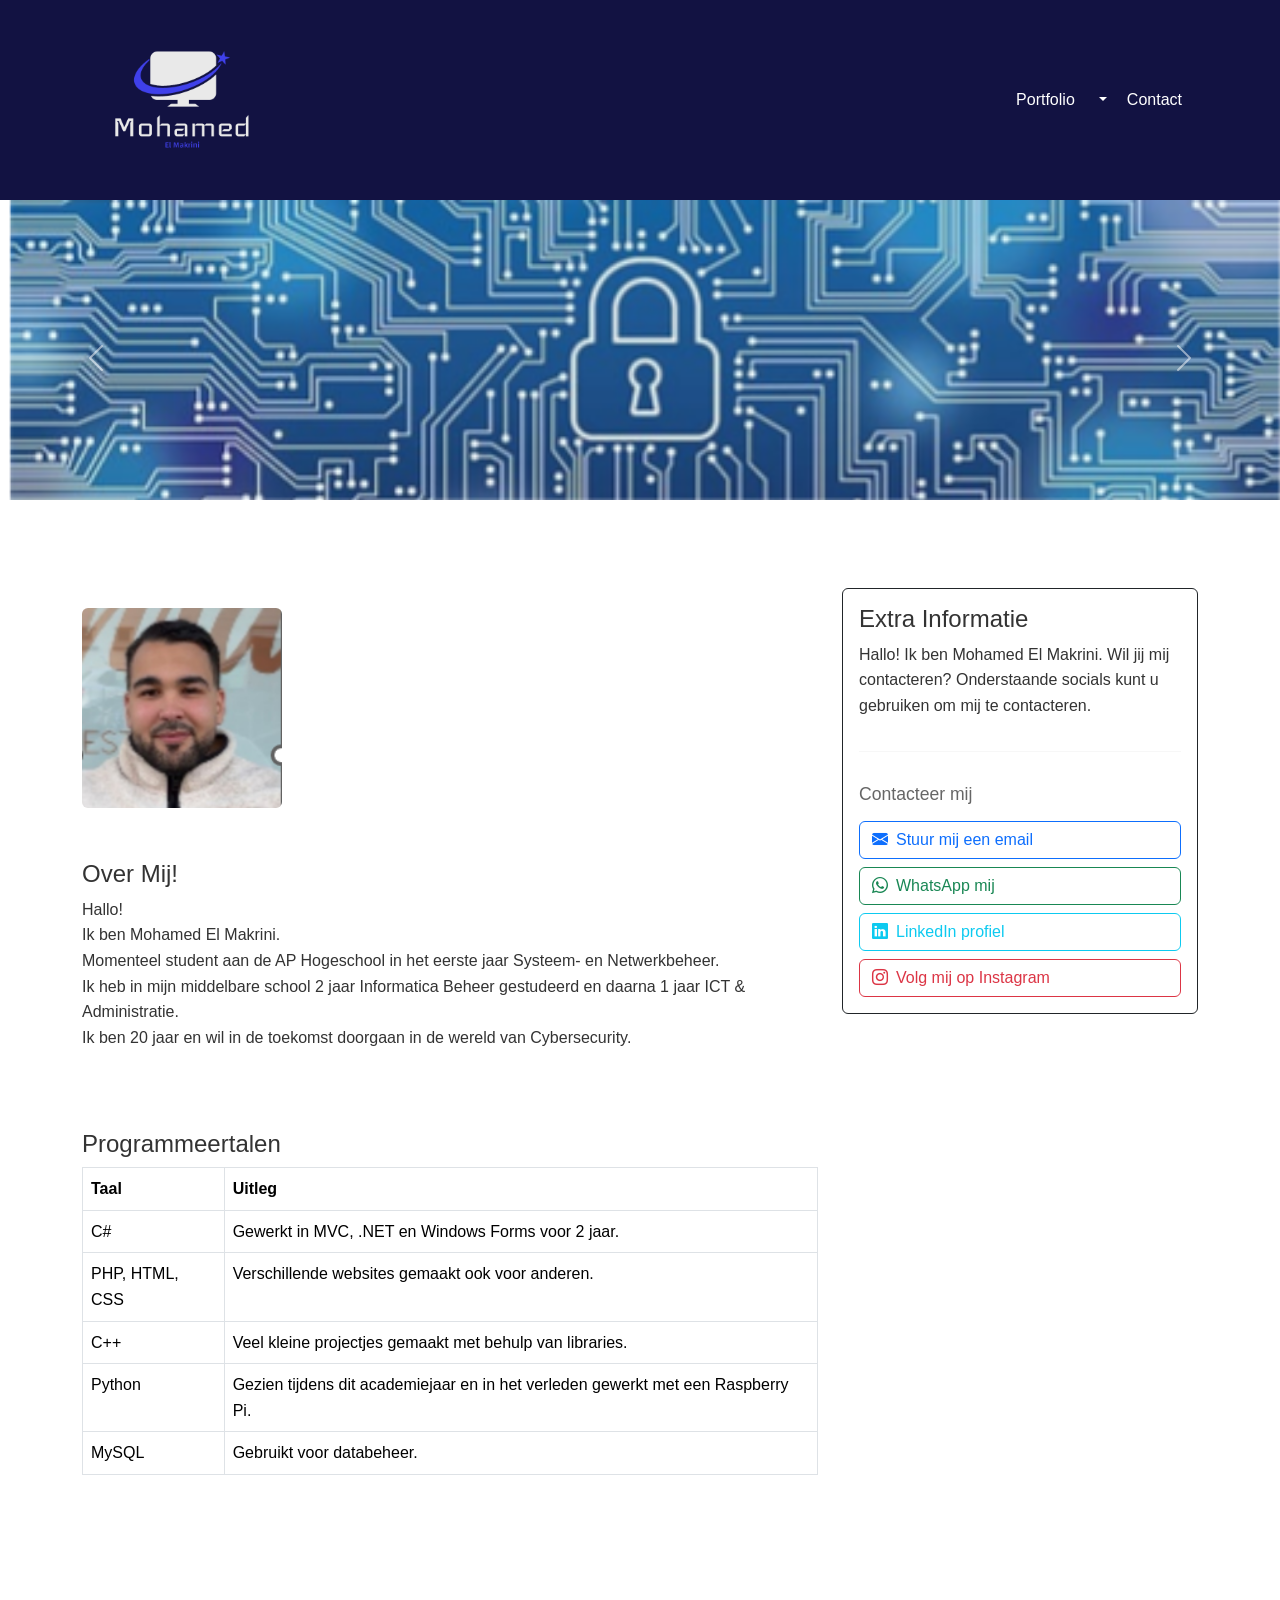
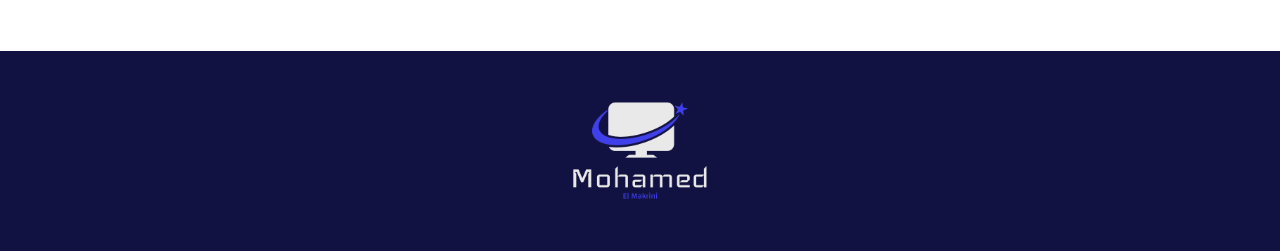
==== commit d7b35f10: "1" ====
--- a/index.html
+++ b/index.html
@@ -33,9 +33,35 @@
 
       <div class="collapse navbar-collapse justify-content-end" id="mainNavbar">
         <ul class="navbar-nav text-center flex-column flex-md-row align-items-center">
-          <li class="nav-item">
-            <a class="nav-link nav-link-responsive px-3" href="portfolio.html">Portfolio</a>
-          </li>
+          <li class="nav-item dropdown d-flex align-items-center">
+
+
+  <a href="portfolio.html"
+     class="nav-link nav-link-responsive px-3">
+    Portfolio
+  </a>
+
+ 
+  <a class="nav-link dropdown-toggle px-1"
+     href="#"
+     id="portfolioDropdown"
+     role="button"
+     data-bs-toggle="dropdown"
+     aria-expanded="false">
+  </a>
+
+
+  <ul class="dropdown-menu" aria-labelledby="portfolioDropdown">
+    <li><a class="dropdown-item" href="project.html">Project 1</a></li>
+    <li><a class="dropdown-item" href="project2.html">Project 2</a></li>
+    <li><a class="dropdown-item" href="project3.html">Project 3</a></li>
+    <li><a class="dropdown-item" href="project4.html">Project 4</a></li>
+    <li><a class="dropdown-item" href="project5.html">Project 5</a></li>
+    <li><a class="dropdown-item" href="project6.html">Project 6</a></li>
+  </ul>
+
+</li>
+
           <li class="nav-item">
             <a class="nav-link nav-link-responsive px-3" href="contact.html">Contact</a>
           </li>
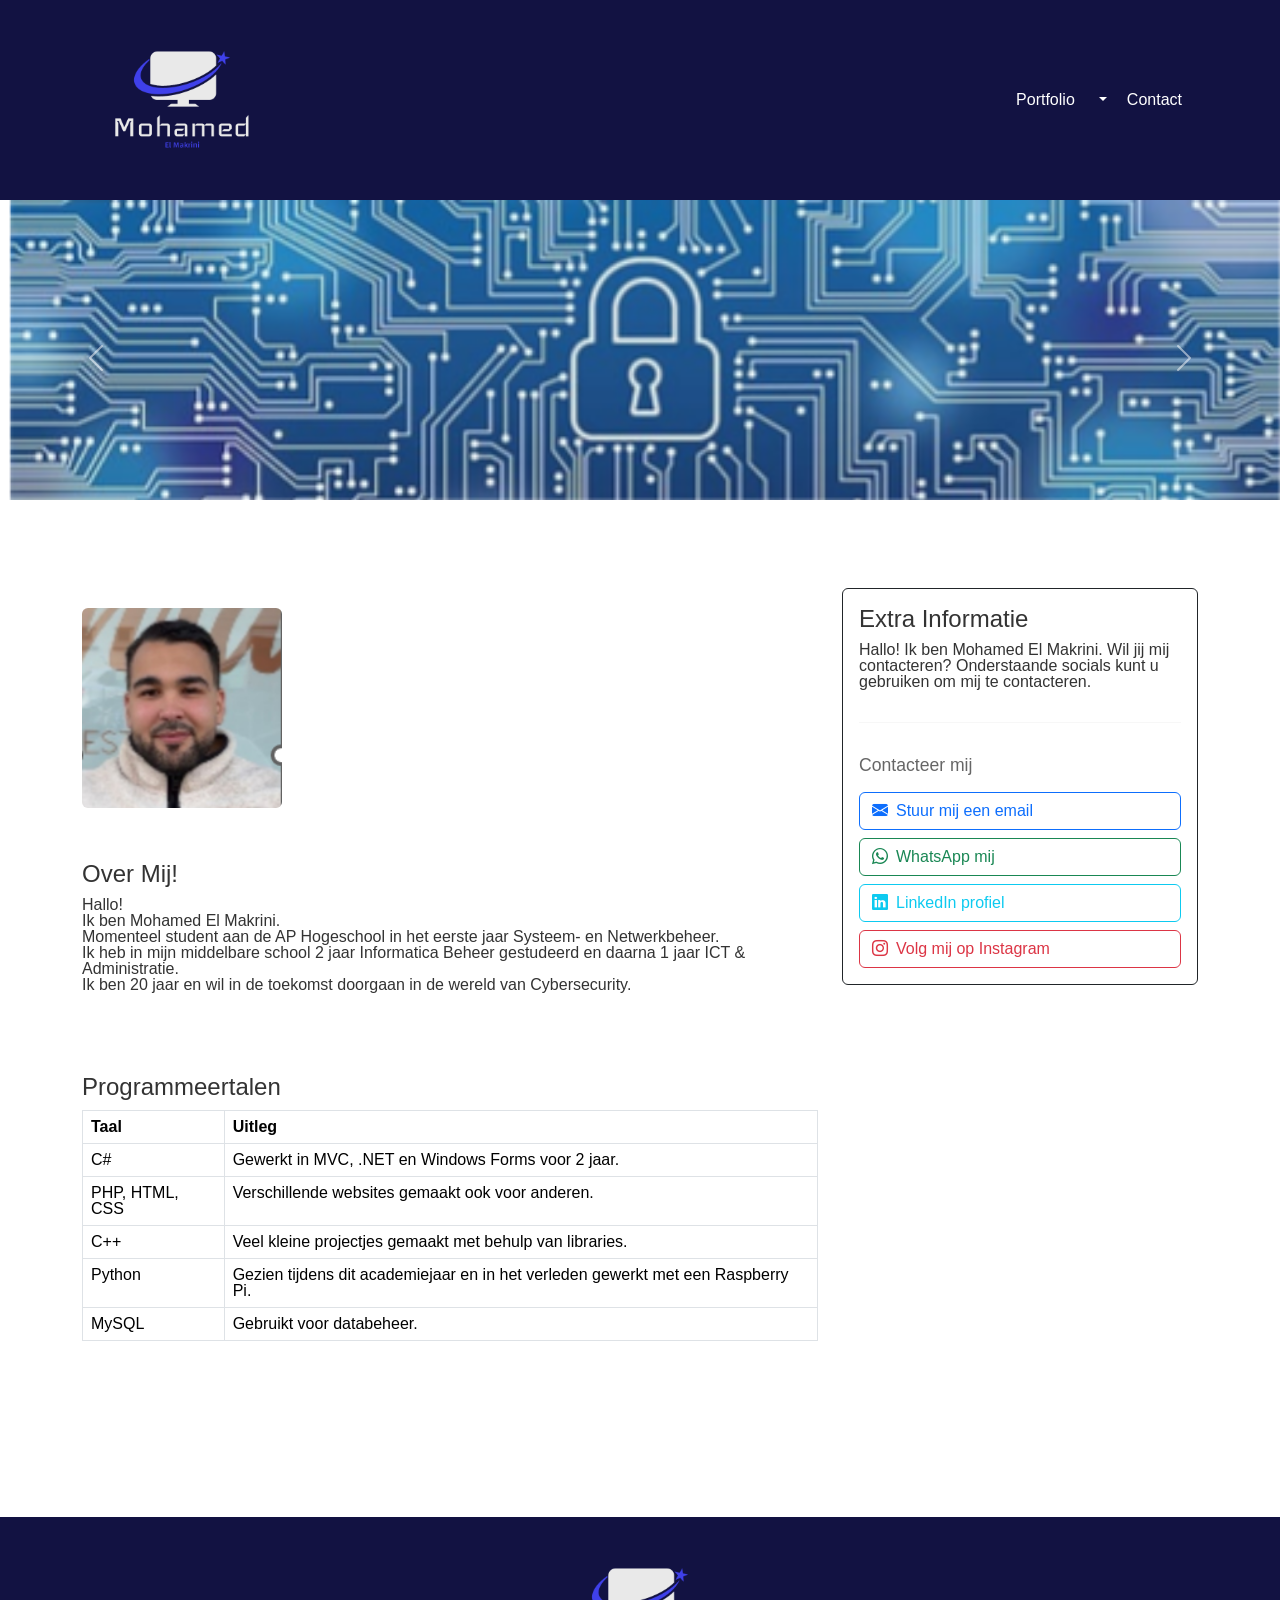
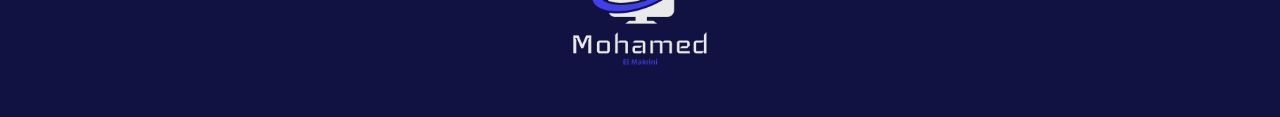
==== commit e50d0960: "1" ====
--- a/index.html
+++ b/index.html
@@ -13,6 +13,7 @@
 
   <!-- Eigen CSS -->
   <link rel="stylesheet" href="css/styles.css">
+  <link rel="stylesheet" href="css/reset.css">
 </head>
 
 <body class="body">
--- a/css/styles.css
+++ b/css/styles.css
@@ -161,10 +161,7 @@
 }
 
 
-figure.simple img:hover {
-    transform: scale(1.02);
-    transition: transform 0.3s ease;
-}
+
 .project-box {
   height: 260px;
   background-color: rgb(18, 18, 66);
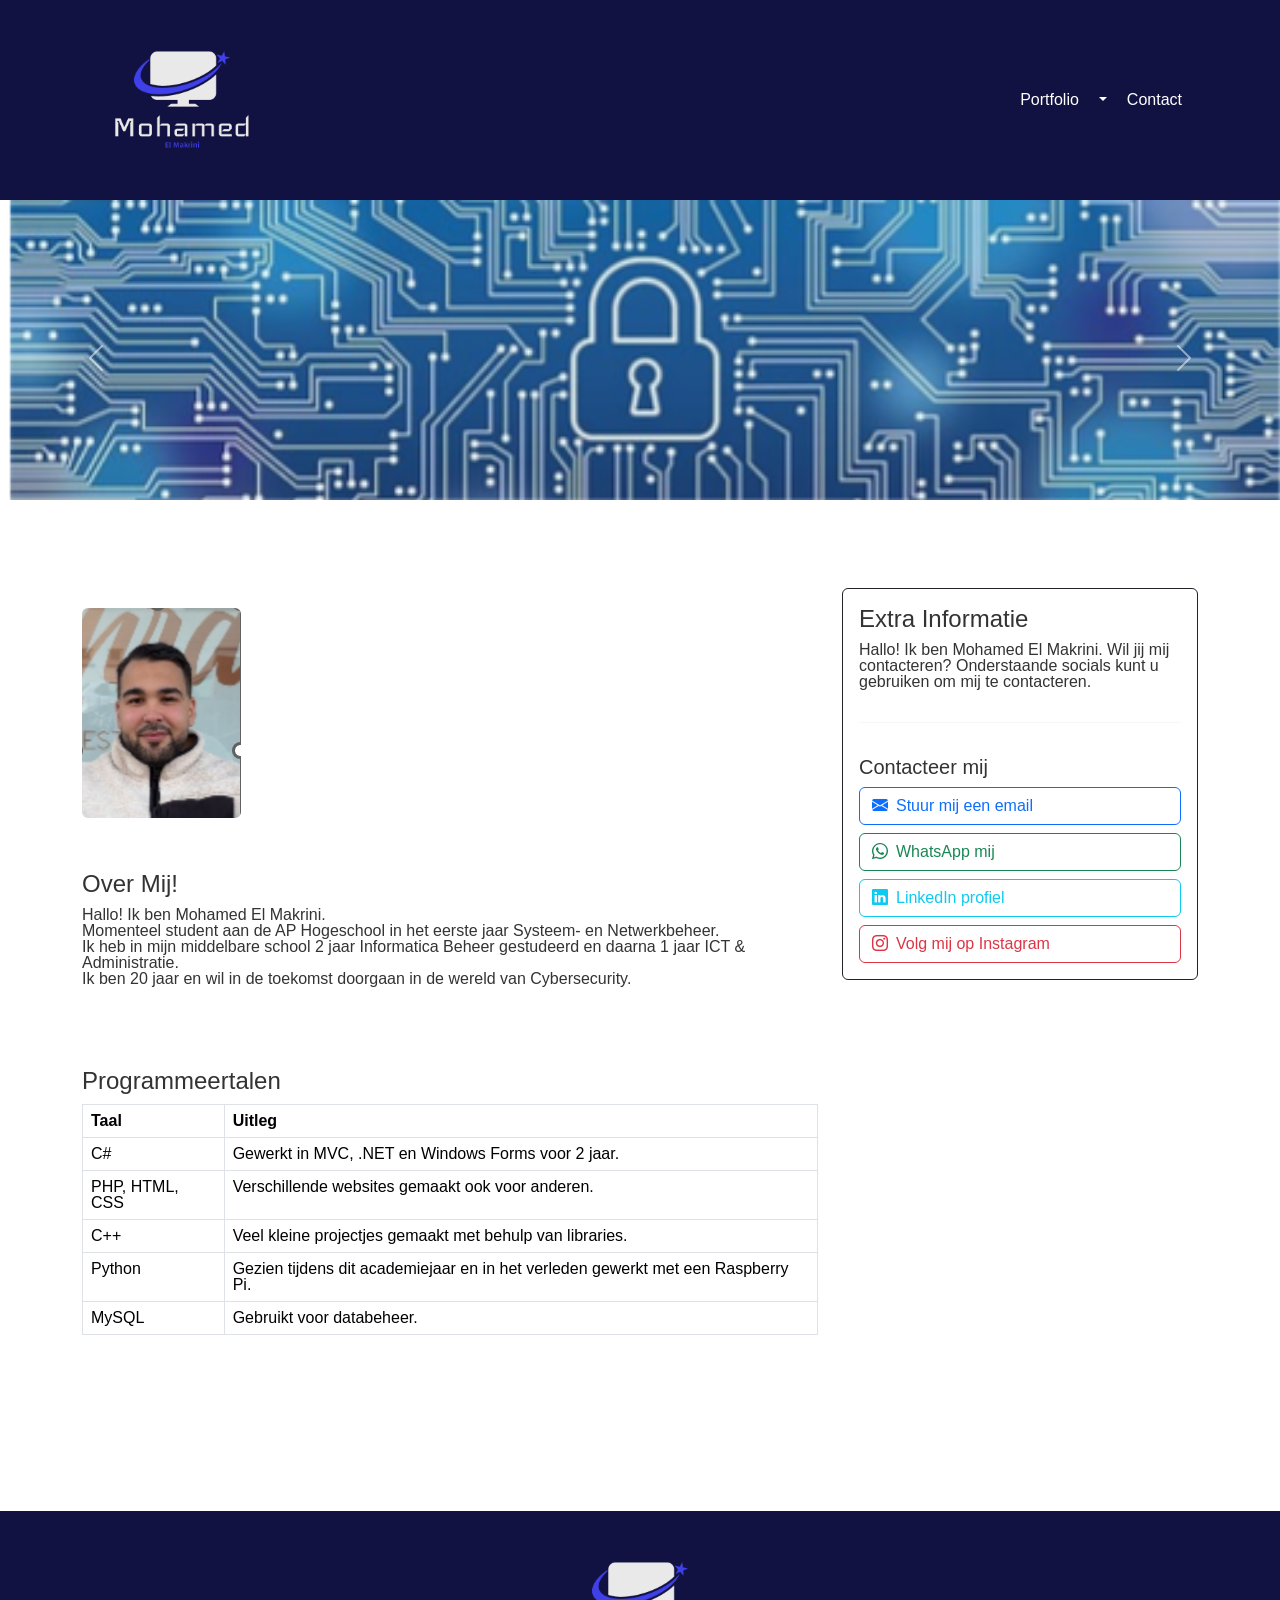
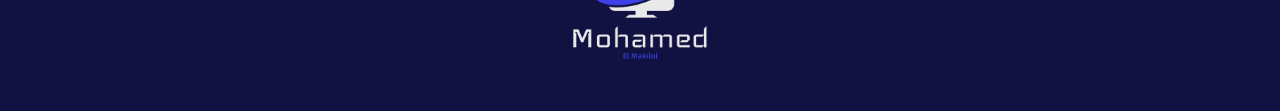
==== commit 17be553b: "2" ====
--- a/index.html
+++ b/index.html
@@ -5,13 +5,8 @@
   <meta name="viewport" content="width=device-width, initial-scale=1.0">
   <title>Home</title>
 
-  <!-- Bootstrap CSS -->
   <link href="https://cdn.jsdelivr.net/npm/bootstrap@5.3.3/dist/css/bootstrap.min.css" rel="stylesheet">
-
-  <!-- Bootstrap Icons -->
   <link rel="stylesheet" href="https://cdn.jsdelivr.net/npm/bootstrap-icons@1.11.3/font/bootstrap-icons.min.css">
-
-  <!-- Eigen CSS -->
   <link rel="stylesheet" href="css/styles.css">
   <link rel="stylesheet" href="css/reset.css">
 </head>
@@ -19,7 +14,7 @@
 <body class="body">
 
 <header>
-  <nav class="navbar navbar-expand-md navbar-light" style="background-color: #0d6efd;">
+  <nav class="navbar navbar-expand-md navbar-light">
     <div class="container">
       <a class="navbar-brand" href="index.html">
         <img src="images/9fdd16bbf3d04ff1b7eabe0b35ec677a-free.png" 
@@ -35,34 +30,17 @@
       <div class="collapse navbar-collapse justify-content-end" id="mainNavbar">
         <ul class="navbar-nav text-center flex-column flex-md-row align-items-center">
           <li class="nav-item dropdown d-flex align-items-center">
-
-
-  <a href="portfolio.html"
-     class="nav-link nav-link-responsive px-3">
-    Portfolio
-  </a>
-
- 
-  <a class="nav-link dropdown-toggle px-1"
-     href="#"
-     id="portfolioDropdown"
-     role="button"
-     data-bs-toggle="dropdown"
-     aria-expanded="false">
-  </a>
-
-
-  <ul class="dropdown-menu" aria-labelledby="portfolioDropdown">
-    <li><a class="dropdown-item" href="project.html">Project 1</a></li>
-    <li><a class="dropdown-item" href="project2.html">Project 2</a></li>
-    <li><a class="dropdown-item" href="project3.html">Project 3</a></li>
-    <li><a class="dropdown-item" href="project4.html">Project 4</a></li>
-    <li><a class="dropdown-item" href="project5.html">Project 5</a></li>
-    <li><a class="dropdown-item" href="project6.html">Project 6</a></li>
-  </ul>
-
-</li>
-
+            <a href="portfolio.html" class="nav-link nav-link-responsive px-3">Portfolio</a>
+            <a class="nav-link dropdown-toggle px-1" href="#" id="portfolioDropdown" role="button" data-bs-toggle="dropdown" aria-expanded="false"></a>
+            <ul class="dropdown-menu" aria-labelledby="portfolioDropdown">
+              <li><a class="dropdown-item" href="project.html">Project 1</a></li>
+              <li><a class="dropdown-item" href="project2.html">Project 2</a></li>
+              <li><a class="dropdown-item" href="project3.html">Project 3</a></li>
+              <li><a class="dropdown-item" href="project4.html">Project 4</a></li>
+              <li><a class="dropdown-item" href="project5.html">Project 5</a></li>
+              <li><a class="dropdown-item" href="project6.html">Project 6</a></li>
+            </ul>
+          </li>
           <li class="nav-item">
             <a class="nav-link nav-link-responsive px-3" href="contact.html">Contact</a>
           </li>
@@ -75,20 +53,18 @@
 <section id="desktopCarousel" class="carousel slide d-none d-md-block mb-4" data-bs-ride="carousel">
   <div class="carousel-inner">
     <figure class="carousel-item active">
-      <img src="images/sfeerbeeld.png" class="d-block w-100" alt="Foto 1" style="height: 300px; object-fit: cover;">
+      <img src="images/sfeerbeeld.png" class="d-block w-100 carousel-img" alt="Foto 1">
     </figure>
     <figure class="carousel-item">
-      <img src="images/sfeerbeeld2.png" class="d-block w-100" alt="Foto 2" style="height: 300px; object-fit: cover;">
+      <img src="images/sfeerbeeld2.png" class="d-block w-100 carousel-img" alt="Foto 2">
     </figure>
     <figure class="carousel-item">
-      <img src="images/sfeerbeeld3.png" class="d-block w-100" alt="Foto 3" style="height: 300px; object-fit: cover;">
+      <img src="images/sfeerbeeld3.png" class="d-block w-100 carousel-img" alt="Foto 3">
     </figure>
   </div>
-
   <button class="carousel-control-prev" type="button" data-bs-target="#desktopCarousel" data-bs-slide="prev">
     <span class="carousel-control-prev-icon"></span>
   </button>
-
   <button class="carousel-control-next" type="button" data-bs-target="#desktopCarousel" data-bs-slide="next">
     <span class="carousel-control-next-icon"></span>
   </button>
@@ -97,15 +73,12 @@
 <main class="container my-5">
   <div class="row">
 
-    <!-- Linkerkolom -->
     <article class="col-md-8 mb-4">
       <section class="d-flex flex-column">
-
         <figure class="flex-shrink-0">
           <img src="images/eigen foto .png"
-               alt="Copyright Mohamed EL Makrrini"
-               class="img-fluid rounded"
-               style="width: 200px; height: 200px; object-fit: cover;">
+               alt="Foto Mohamed EL Makrini"
+               class="img-fluid rounded profile-img">
         </figure>
 
         <section class="d-flex flex-column gap-4 mt-3">
@@ -113,17 +86,15 @@
           <article>
             <h4>Over Mij!</h4>
             <p>
-              Hallo! <br>
-              Ik ben Mohamed El Makrini. <br>
-              Momenteel student aan de AP Hogeschool in het eerste jaar Systeem- en Netwerkbeheer. <br>
-              Ik heb in mijn middelbare school 2 jaar Informatica Beheer gestudeerd en daarna 1 jaar ICT & Administratie. <br>
+              Hallo! Ik ben Mohamed El Makrini.<br>
+              Momenteel student aan de AP Hogeschool in het eerste jaar Systeem- en Netwerkbeheer.<br>
+              Ik heb in mijn middelbare school 2 jaar Informatica Beheer gestudeerd en daarna 1 jaar ICT & Administratie.<br>
               Ik ben 20 jaar en wil in de toekomst doorgaan in de wereld van Cybersecurity.
             </p>
           </article>
 
           <article>
             <h4>Programmeertalen</h4>
-
             <table class="table table-bordered">
               <thead>
                 <tr>
@@ -131,7 +102,6 @@
                   <th>Uitleg</th>
                 </tr>
               </thead>
-
               <tbody>
                 <tr>
                   <td>C#</td>
@@ -158,48 +128,34 @@
           </article>
 
         </section>
-
       </section>
     </article>
 
-    <!-- Rechterkolom -->
     <aside class="col-md-4">
-      <div class="position-sticky" style="top: 20px;">
+      <section class="position-sticky top-20">
         <section class="border border-dark rounded p-3">
           <h4>Extra Informatie</h4>
-
           <p>
-            Hallo! Ik ben Mohamed El Makrini. Wil jij mij contacteren?
-            Onderstaande socials kunt u gebruiken om mij te contacteren.
+            Hallo! Ik ben Mohamed El Makrini. Wil jij mij contacteren? Onderstaande socials kunt u gebruiken om mij te contacteren.
           </p>
-
           <hr>
-
           <h5>Contacteer mij</h5>
-
           <nav class="d-flex flex-column gap-2 mt-2">
-            <a href="mailto:mohamedelmakrini2005@outlook.com"
-               class="btn btn-outline-primary d-flex align-items-center">
+            <a href="mailto:mohamedelmakrini2005@outlook.com" class="btn btn-outline-primary d-flex align-items-center">
               <i class="bi bi-envelope-fill me-2"></i> Stuur mij een email
             </a>
-
-            <a href="https://web.WhatsApp.com" target="_blank"
-               class="btn btn-outline-success d-flex align-items-center">
+            <a href="https://web.WhatsApp.com" target="_blank" class="btn btn-outline-success d-flex align-items-center">
               <i class="bi bi-whatsapp me-2"></i> WhatsApp mij
             </a>
-
-            <a href="https://www.linkedin.com/in/mohamed-el-makrini-73058925a/" target="_blank"
-               class="btn btn-outline-info d-flex align-items-center">
+            <a href="https://www.linkedin.com/in/mohamed-el-makrini-73058925a/" target="_blank" class="btn btn-outline-info d-flex align-items-center">
               <i class="bi bi-linkedin me-2"></i> LinkedIn profiel
             </a>
-
-            <a href="https://www.instagram.com/mo_elmakrini/?next=%2F" target="_blank"
-               class="btn btn-outline-danger d-flex align-items-center">
+            <a href="https://www.instagram.com/mo_elmakrini/?next=%2F" target="_blank" class="btn btn-outline-danger d-flex align-items-center">
               <i class="bi bi-instagram me-2"></i> Volg mij op Instagram
             </a>
           </nav>
         </section>
-      </div>
+      </section>
     </aside>
 
   </div>
@@ -209,7 +165,6 @@
   <img src="images/9fdd16bbf3d04ff1b7eabe0b35ec677a-free.png" alt="Logo" class="img-fluid">
 </footer>
 
-<!-- Bootstrap JS -->
 <script src="https://cdn.jsdelivr.net/npm/bootstrap@5.3.3/dist/js/bootstrap.bundle.min.js"></script>
 </body>
 </html>
--- a/css/styles.css
+++ b/css/styles.css
@@ -1,85 +1,84 @@
-
-
-.navbar {
-  background-color: rgb(18, 18, 66) !important; 
-  height: 200px;
-}
-
-
-.navbar .nav-link {
-  color: #ffffff;
-}
-
-.navbar .nav-link:hover {
-  color: #ccccff;
-}
-
-.navbar-toggler {
-  border-color: #ffffff; 
-}
-/* Standaard grootte logo */
-.navbar-logo {
-    width: auto; /* Houdt proporties */ 
- 
-}
-
-/* Voor schermen md of kleiner: maak 30% kleiner */
-@media (max-width: 768px) {
-    .navbar-logo {
-        height: 100px; /* 60px * 0.7 = 42px */
-    }
-}
-
-.navbar-toggler-icon {
-  filter: invert(1);
-}
-
-main{
-  flex: 1;
-}
-
-.footer{
-    height: 200px;
-    width: 100%;
-    background-color: rgb(18, 18, 66);
-    display: flex;
-    justify-content: center; 
-    align-items: center;     
-    padding: 20px 0;
-    box-sizing: border-box;
-}
-.footer img{
-  max-width: 100%;
-  height: auto;
-  display: block;
-}
-
 body {
     font-family: Arial, sans-serif;
     line-height: 1.6;
     color: #333;
     margin: 0;
+    display: flex;
     flex-direction: column;
-    display: flex;
     min-height: 100vh;
 }
-.banner-img {
-  height: 33vh;          
-  object-fit: cover;     
-  object-position: center; 
+.carousel-img {
+    height: 300px; 
+    object-fit: cover;
+    object-position: center;
 }
 
+main {
+    flex: 1;
+}
 
+.navbar {
+    background-color: rgb(18, 18, 66) !important;
+    height: 200px;
+}
+
+.navbar .nav-link {
+    color: #ffffff;
+}
+
+.navbar .nav-link:hover {
+    color: #ccccff;
+}
+
+.navbar-toggler {
+    border-color: #ffffff;
+}
+
+.navbar-logo {
+    width: auto;
+}
+
+@media (max-width: 768px) {
+    .navbar-logo {
+        height: 100px;
+    }
+}
+
+.navbar-toggler-icon {
+    filter: invert(1);
+}
+
+.banner-img {
+    height: 33vh;
+    object-fit: cover;
+    object-position: center;
+}
+
+footer.footer {
+    height: 200px;
+    width: 100%;
+    background-color: rgb(18, 18, 66);
+    display: flex;
+    justify-content: center;
+    align-items: center;
+    padding: 20px 0;
+    box-sizing: border-box;
+}
+
+footer.footer img {
+    max-width: 100%;
+    height: auto;
+    display: block;
+}
 
 article {
     padding: 20px 0;
 }
 
-
 figure.simple {
     display: flex;
     flex-direction: column;
-    justify-content: flex-start; 
+    justify-content: flex-start;
     height: 100%;
     margin: 0;
     text-align: center;
@@ -87,8 +86,8 @@
 
 figure.simple img {
     width: 100%;
-    height: 200px; 
-    object-fit: cover; 
+    height: 200px;
+    object-fit: cover;
     border-radius: 8px;
     box-shadow: 0 2px 8px rgba(0,0,0,0.1);
 }
@@ -99,7 +98,6 @@
     margin-top: 8px;
 }
 
-
 article.info-box {
     background-color: #f8f9fa;
     padding: 15px;
@@ -109,7 +107,7 @@
 article.info-box .row {
     display: flex;
     align-items: center;
-    gap: 15px; 
+    gap: 15px;
 }
 
 article.info-box img {
@@ -124,55 +122,23 @@
     color: #333;
 }
 
-
 hr {
     border: none;
     border-top: 1px solid #ddd;
     margin: 2rem 0;
 }
 
-
-.col-4 {
-    margin-bottom: 15px;
+.project-box {
+    height: 260px;
+    background-color: rgb(18, 18, 66);
+    border-radius: 10px;
+    cursor: pointer;
+    font-size: 1.2rem;
+    font-weight: bold;
+    transition: transform 0.2s, box-shadow 0.2s;
+    position: relative;
+    overflow: hidden;
 }
-
-
-@media (max-width: 768px) {
-    figure.simple {
-        margin-bottom: 20px;
-    }
-}
-
-
-h1 {
-    font-size: 1.8rem;
-    margin-bottom: 0.5rem;
-}
-
-h5 {
-    font-size: 1.1rem;
-    color: #666;
-    margin-bottom: 1rem;
-}
-
-
-p {
-    margin-bottom: 1rem;
-}
-
-
-
-.project-box {
-  height: 260px;
-  background-color: rgb(18, 18, 66);
-  border-radius: 10px;
-  cursor: pointer;
-  font-size: 1.2rem;
-  font-weight: bold;
-  transition: transform 0.2s, box-shadow 0.2s;
-}
-
-
 
 .project-img {
     width: 100%;
@@ -193,3 +159,12 @@
     font-weight: 600;
 }
 
+.col-4 {
+    margin-bottom: 15px;
+}
+
+@media (max-width: 768px) {
+    figure.simple {
+        margin-bottom: 20px;
+    }
+}
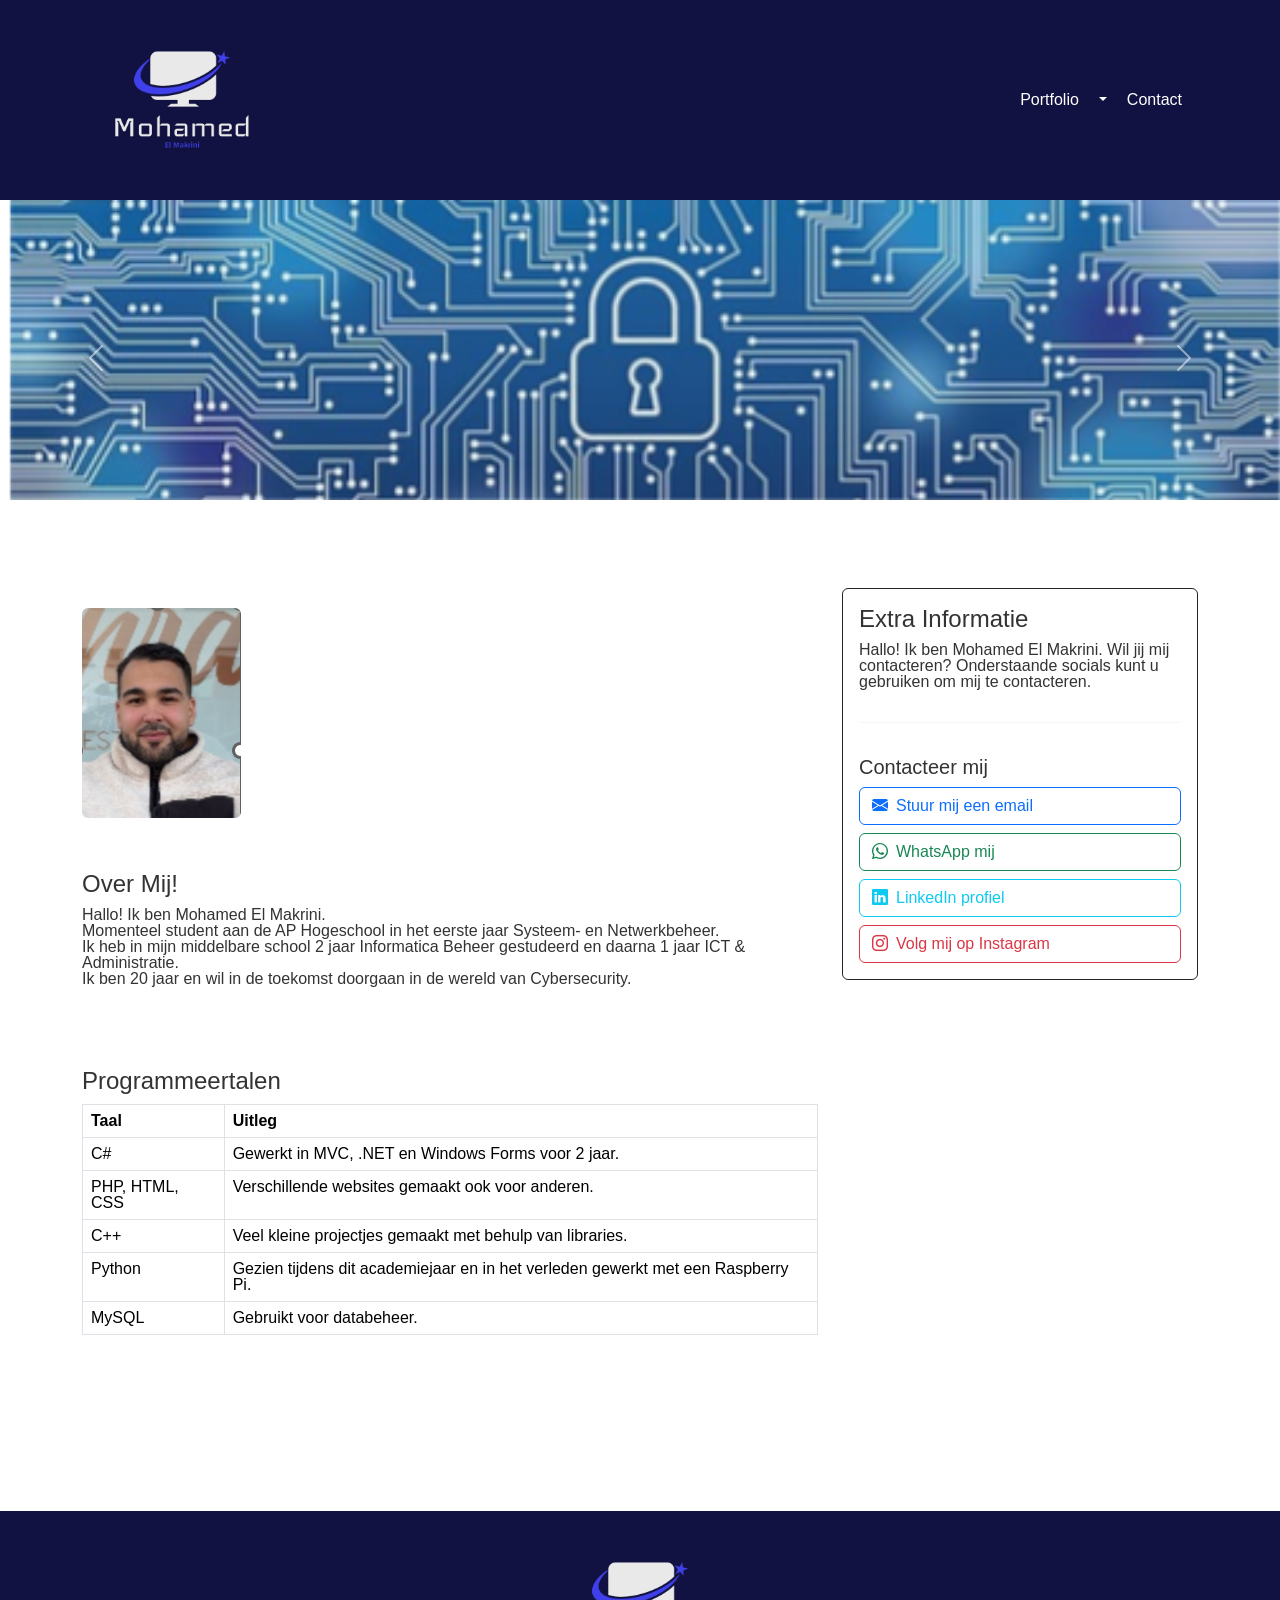
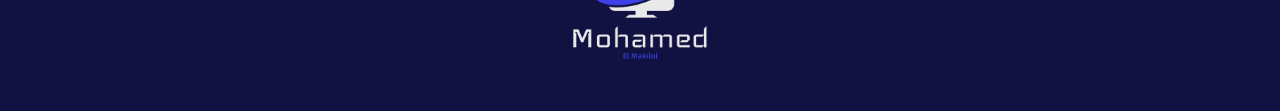
==== commit 112e8379: "1" ====
--- a/index.html
+++ b/index.html
@@ -17,7 +17,7 @@
   <nav class="navbar navbar-expand-md navbar-light">
     <div class="container">
       <a class="navbar-brand" href="index.html">
-        <img src="images/9fdd16bbf3d04ff1b7eabe0b35ec677a-free.png" 
+        <img src="assets/images/9fdd16bbf3d04ff1b7eabe0b35ec677a-free.png" 
              alt="Logo" 
              class="img-fluid navbar-logo">
       </a>
@@ -53,13 +53,13 @@
 <section id="desktopCarousel" class="carousel slide d-none d-md-block mb-4" data-bs-ride="carousel">
   <div class="carousel-inner">
     <figure class="carousel-item active">
-      <img src="images/sfeerbeeld.png" class="d-block w-100 carousel-img" alt="Foto 1">
+      <img src="assets/images/sfeerbeeld.png" class="d-block w-100 carousel-img" alt="Foto 1">
     </figure>
     <figure class="carousel-item">
-      <img src="images/sfeerbeeld2.png" class="d-block w-100 carousel-img" alt="Foto 2">
+      <img src="assets/images/sfeerbeeld2.png" class="d-block w-100 carousel-img" alt="Foto 2">
     </figure>
     <figure class="carousel-item">
-      <img src="images/sfeerbeeld3.png" class="d-block w-100 carousel-img" alt="Foto 3">
+      <img src="assets/images/sfeerbeeld3.png" class="d-block w-100 carousel-img" alt="Foto 3">
     </figure>
   </div>
   <button class="carousel-control-prev" type="button" data-bs-target="#desktopCarousel" data-bs-slide="prev">
@@ -76,7 +76,7 @@
     <article class="col-md-8 mb-4">
       <section class="d-flex flex-column">
         <figure class="flex-shrink-0">
-          <img src="images/eigen foto .png"
+          <img src="assets/images/eigen foto .png"
                alt="Foto Mohamed EL Makrini"
                class="img-fluid rounded profile-img">
         </figure>
@@ -131,38 +131,39 @@
       </section>
     </article>
 
-    <aside class="col-md-4">
-      <section class="position-sticky top-20">
-        <section class="border border-dark rounded p-3">
-          <h4>Extra Informatie</h4>
-          <p>
-            Hallo! Ik ben Mohamed El Makrini. Wil jij mij contacteren? Onderstaande socials kunt u gebruiken om mij te contacteren.
-          </p>
-          <hr>
-          <h5>Contacteer mij</h5>
-          <nav class="d-flex flex-column gap-2 mt-2">
-            <a href="mailto:mohamedelmakrini2005@outlook.com" class="btn btn-outline-primary d-flex align-items-center">
-              <i class="bi bi-envelope-fill me-2"></i> Stuur mij een email
-            </a>
-            <a href="https://web.WhatsApp.com" target="_blank" class="btn btn-outline-success d-flex align-items-center">
-              <i class="bi bi-whatsapp me-2"></i> WhatsApp mij
-            </a>
-            <a href="https://www.linkedin.com/in/mohamed-el-makrini-73058925a/" target="_blank" class="btn btn-outline-info d-flex align-items-center">
-              <i class="bi bi-linkedin me-2"></i> LinkedIn profiel
-            </a>
-            <a href="https://www.instagram.com/mo_elmakrini/?next=%2F" target="_blank" class="btn btn-outline-danger d-flex align-items-center">
-              <i class="bi bi-instagram me-2"></i> Volg mij op Instagram
-            </a>
-          </nav>
-        </section>
-      </section>
-    </aside>
+<aside class="col-md-4">
+  <section class="position-sticky" style="top: 20px;">
+    <section class="border border-dark rounded p-3">
+      <h4>Extra Informatie</h4>
+      <p>
+        Hallo! Ik ben Mohamed El Makrini. Wil jij mij contacteren? Onderstaande socials kunt u gebruiken om mij te contacteren.
+      </p>
+      <hr>
+      <h5>Contacteer mij</h5>
+      <nav class="d-flex flex-column gap-2 mt-2">
+        <a href="mailto:mohamedelmakrini2005@outlook.com" class="btn btn-outline-primary d-flex align-items-center">
+          <i class="bi bi-envelope-fill me-2"></i> Stuur mij een email
+        </a>
+        <a href="https://web.WhatsApp.com" target="_blank" class="btn btn-outline-success d-flex align-items-center">
+          <i class="bi bi-whatsapp me-2"></i> WhatsApp mij
+        </a>
+        <a href="https://www.linkedin.com/in/mohamed-el-makrini-73058925a/" target="_blank" class="btn btn-outline-info d-flex align-items-center">
+          <i class="bi bi-linkedin me-2"></i> LinkedIn profiel
+        </a>
+        <a href="https://www.instagram.com/mo_elmakrini/?next=%2F" target="_blank" class="btn btn-outline-danger d-flex align-items-center">
+          <i class="bi bi-instagram me-2"></i> Volg mij op Instagram
+        </a>
+      </nav>
+    </section>
+  </section>
+</aside>
+
 
   </div>
 </main>
 
 <footer class="footer text-center mt-5">
-  <img src="images/9fdd16bbf3d04ff1b7eabe0b35ec677a-free.png" alt="Logo" class="img-fluid">
+  <img src="assets/images/9fdd16bbf3d04ff1b7eabe0b35ec677a-free.png" alt="Logo" class="img-fluid">
 </footer>
 
 <script src="https://cdn.jsdelivr.net/npm/bootstrap@5.3.3/dist/js/bootstrap.bundle.min.js"></script>
--- a/css/styles.css
+++ b/css/styles.css
@@ -148,7 +148,10 @@
     top: 0;
     left: 0;
 }
-
+.map-container {
+  width: 100%;
+  height: 400px; 
+}
 .project-title {
     position: absolute;
     bottom: 10px;
